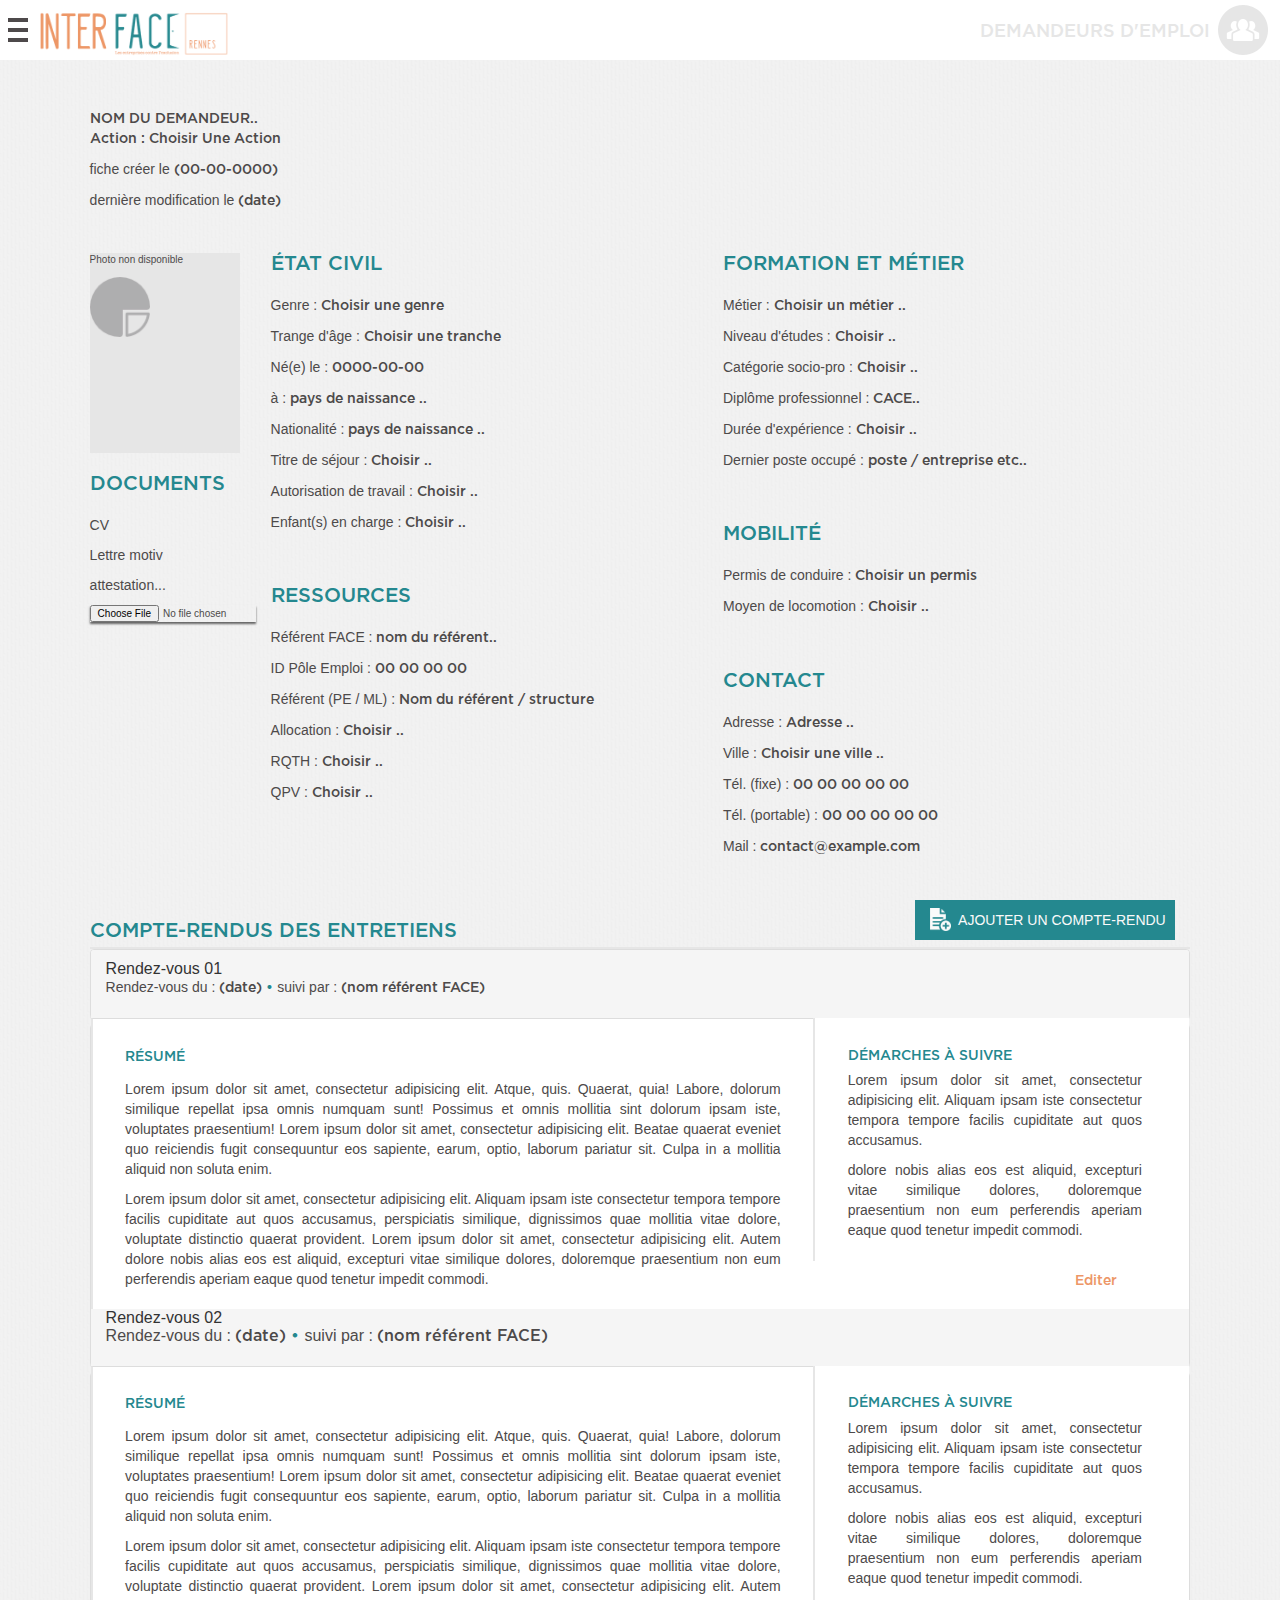
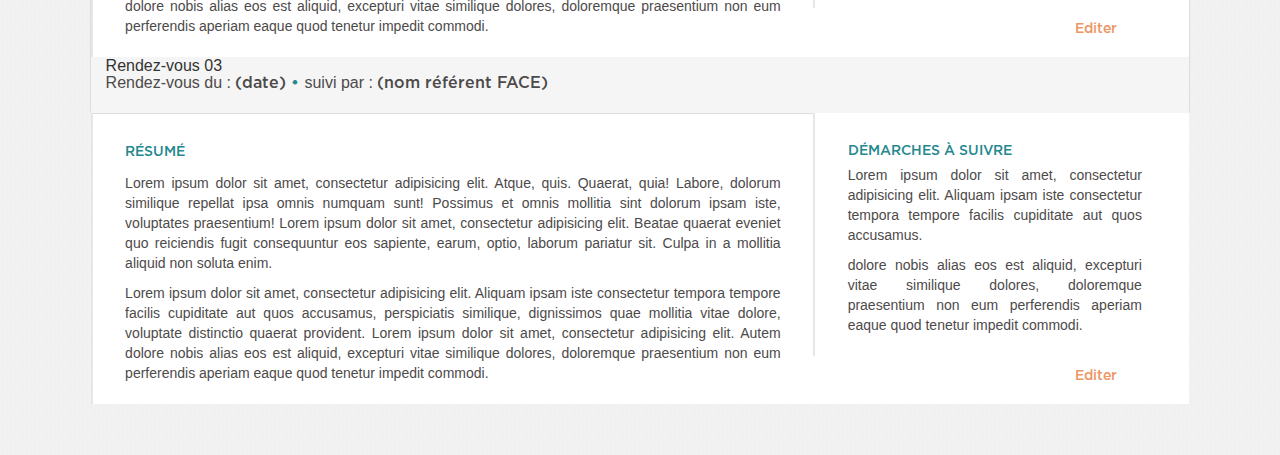
==== ficheDemploi.html @ 41042a10 "version editable done reste le bug checklist" ====
<!DOCTYPE html>
<html lang="fr">

<head>

    <meta charset="utf-8">
    <meta http-equiv="X-UA-Compatible" content="IE=edge">
    <meta name="viewport" content="width=device-width, initial-scale=1">

    <title>INTERFACE demandeurs d'emploi</title>


    <!-- CSS -->
    <link rel="stylesheet" type="text/css" href="css/bootstrap.min.css">
    <link rel="stylesheet" type="text/css" href="css/drawer.css">
    <link rel="stylesheet" type="text/css" href="css/bootstrap-datepicker.min.css">
    <link rel="stylesheet" type="text/css" href="css/bootstrap-select.min.css">
    <link rel="stylesheet" type="text/css" href="css/bootstrap-editable.css">
    <link rel="stylesheet" type="text/css" href="css/styles.css">


    <!-- JS -->
    <script type="text/javascript" src="js/jquery-3.1.0.js"></script>
    <script type="text/javascript" src="js/bootstrap.min.js"></script>
    <script type="text/javascript" src="js/moment.min.js"></script>
    <script type="text/javascript" src="js/bootstrap-datepicker.min.js"></script>
    <script type="text/javascript" src="js/bootstrap-datepicker.fr.min.js" charset="UTF-8"></script>
    <script type="text/javascript" src="js/bootstrap-editable.min.js"></script>
    <script type="text/javascript" src="js/drawer.js"></script>
    <script type="text/javascript" src="js/iscroll.min.js"></script>
    <script type="text/javascript" src="js/bootstrap-select.min.js"></script>
    <script type="text/javascript" src="js/scripts.js"></script>
    <script type="text/javascript">

</script>


</head>

<body class="drawer drawer--left">

  <!-- ======= Drawer Menu ======= -->

  <header role="banner">
    <button type="button" class="drawer-toggle drawer-hamburger">
      <span class="sr-only">toggle navigation</span>
      <span class="drawer-hamburger-icon"></span>
    </button>

    <nav class="drawer-nav" role="navigation">
      <div class="drawer-menu">
        <img class="img-responsive logoInterFace" src="img/logoReserve.png">
        <div class="userlogin">Nom et prénom de l'utilisateur<br><span>Chargé(e) de mission</span></div>
        <a href=""><div class="btn-menuPrincipal btn-bg1">Demandeurs d'emploi</div></a>
        <a href=""><div class="btn-menuPrincipal btn-bg2">Offres d'Emploi</div></a>
        <a href=""><div class="btn-menuPrincipal btn-bg5">Entreprises</div></a>
        <a href=""><div class="btn-menuPrincipal btn-bg3">Rendez-vous</div></a>
        <a href="login.html"><div class="btn-menuPrincipal btn-bg4">Deconnexion</div></a>
      </div>
    </nav>
  </header>


<!-- Zone logo et file d'Ariane -->
    <div class="entete col-lg-12 col-md-12">
        <img class="col-lg-4 col-md-4" src="img/logo.png">
        <h1 class="fAriane col-lg-offset-5 col-lg-3 col-md-offset-4 col-md-4">demandeurs d'emploi</h1>
    </div>

    <main>
<!-- zone du demandeur d'emploi -->
    <div class="ZDE">
        <div class="profil_DE">

            <a class="edit name_DE" id="username" data-type="text" data-pk="1" data-url="" data-title="Enter username">nom du demandeur..</a>

            <p class="action_DE">action : <a class="edit" id="action" data-type="select" data-pk="1" data-url="" data-title="action" class="selectpicker">Choisir une action</a></p>

            <p>fiche créer le <span>(00-00-0000)</span></p>

            <p>dernière modification le <span>(date)</span></p>
        </div>

        <div class="col-lg-12">

            <div class="col-lg-2">

                <div class="photos">
                    <p>Photo non disponible</p>
                    <img src="img/icons/business.png">
                </div>

                <div class="3">
                     <h3 class="titlefile">Documents</h3>
                     <p>CV</p>
                     <p>Lettre motiv</p>
                     <p>attestation...</p>

                     <!-- Telecharger un document -->
                     <div class="form-group">
                        <label for="fileinput">Télécharger un document</label>
                        <input class="col-lg-12" type="file" id="fileinput">
                    </div>
                    

                        
                </div>
            </div>



            <!-- ==== colone center ==== -->
            <div class="col-lg-5">

                <!-- ==== Etat civil ==== -->
                <div class="3">
                    <h3 class="titlefile">état civil</h3>
                    <p>Genre : <span><a class="edit" id="genre" data-type="select" data-pk="1" data-url="" data-title="Genre" class="selectpicker">Choisir une genre</a></span></p>
                    <p>Trange d'âge : <span><a class="edit" id="tAge" data-type="select" data-pk="1" data-url="" data-title="TranchedAge" class="selectpicker">Choisir une tranche</a></span></p>
                    <p>Né(e) le : <span><a id="ddn" data-type="combodate" data-pk="1" data-url="" data-value="0000-00-00" data-title="Select date">0000-00-00</a></span></p>
                    <p>à : <span><a id="country" data-type="select" data-pk="1" data-url="" data-title="Select country">pays de naissance ..</a></span></p>
                    <p>Nationalité : <span><a id="natio" data-type="select" data-pk="1" data-url="" data-title="Select country">pays de naissance ..</a></span></p>
                    <p>Titre de séjour : <span>
                        <a class="edit" id="tSejour" data-type="select" data-pk="1" data-url="" data-title="" class="selectpicker">Choisir ..</a>
                    </span></p>
                    <p>Autorisation de travail : <span><a class="edit" id="autorTrv" data-type="select" data-pk="1" data-url="" data-title="" class="selectpicker">Choisir ..</a></span></p>
                    <p>Enfant(s) en charge : <span><a class="edit" id="enfants" data-type="select" data-pk="1" data-url="" data-title="" class="selectpicker">Choisir ..</a></span></p>
                </div>

                <!-- ==== Ressources ==== -->
                <div class="blockfile">
                    <h3 class="titlefile">Ressources</h3>
                    <p>Référent FACE : <span>
                        <a class="edit"  data-type="text" data-pk="1" data-url="" data-title="Nom du référent..">nom du référent..</a>
                    </span></p>
                    <p>ID Pôle Emploi : <span>
                        <a class="edit"  data-type="text" data-pk="1" data-url="" data-title="ID Pole Emploi..">00 00 00 00</a>
                    </span></p>
                    <p>Référent (PE / ML) : <span><a class="edit"  data-type="text" data-pk="1" data-url="" data-title="référent et structure..">Nom du référent / structure</a></span></p>
                    <p>Allocation : <span>
                        <a class="edit" id="alloc" data-type="select" data-pk="1" data-url="" data-title="" class="selectpicker">Choisir ..</a>
                    </span></p>
                    <p>RQTH : <span><a class="edit" id="rqth" data-type="select" data-pk="1" data-url="" data-title="" class="selectpicker">Choisir ..</a></span></p>
                    <p>QPV : <span>
                        <a class="edit" id="qpv" data-type="select" data-pk="1" data-url="" data-title="" class="selectpicker">Choisir ..</a>
                    </span></p>
                </div>
            </div>



            <!-- ==== colone Right ==== -->
            <div class="col-lg-5">

                <!-- ==== Formation et métier ==== -->
                <div class="3">
                    <h3 class="titlefile">Formation et métier</h3>
                    <p>Métier : <span>
                        <a id="metier" data-type="select" data-pk="1" data-url="" data-title="">Choisir un métier ..</a>
                    </span></p>
                    <p>Niveau d'études : <span>
                        <a class="edit" id="etudes" data-type="select" data-pk="1" data-url="" data-title="" class="selectpicker">Choisir ..</a>
                    </span></p>
                    <p>Catégorie socio-pro : <span>
                        <a class="edit" id="socioPro" data-type="select" data-pk="1" data-url="" data-title="" class="selectpicker">Choisir ..</a>
                    </span></p>
                    <p>Diplôme professionnel : <span>
                        <a class="edit"  data-type="text" data-pk="1" data-url="" data-title="ID Pole Emploi..">CACE..</a>
                    </span></p>
                    <p>Durée d'expérience : <span>
                       <a class="edit" id="dureeExp" data-type="select" data-pk="1" data-url="" data-title="" class="selectpicker">Choisir ..</a>
                    </span></p>
                    <p>Dernier poste occupé : <span>
                        <a class="edit"  data-type="text" data-pk="1" data-url="" data-title="lastJob..">poste / entreprise etc..</a>
                    </span></p>
                </div>

                <!-- ==== Mobilité ==== -->
                <div class="blockfile">
                    <h3 class="titlefile">Mobilité</h3>
                    <p>Permis de conduire : <span>
                        <a id="permis" data-type="checklist" data-pk="1" data-url="" data-title="Select options">Choisir un permis</a>
                    </span></p>
                    <p>Moyen de locomotion : <span>
                            <a id="locomotion" data-type="checklist" data-value="" data-pk="1" data-url="" data-title="Select options" >Choisir ..</a
                    </span></p>
                </div>

                <!-- ==== Contact ==== -->
                <div class="blockfile">
                    <h3 class="titlefile">Contact</h3>
                    <p>Adresse : <span>
                        <a class="edit"  data-type="text" data-pk="1" data-url="" data-title="adresse..">Adresse ..</a>
                    </span></p>
                    <p>Ville : <span>
                        <a id="ville" data-type="select" data-pk="1" data-url="" data-title="">Choisir une ville ..</a>
                    </span></p>
                    <p>Tél. (fixe) : <span><a class="edit" id="tel" data-type="tel" data-pk="1">00 00 00 00 00</a></span></p>
                    <p>Tél. (portable) : <span><a class="edit" id="tel" data-type="tel" data-pk="1">00 00 00 00 00</a></span></p>
                    <p>Mail : <span><a class="edit" id="email" data-type="email" data-pk="1">contact@example.com</a></span></p>
                </div>
            </div>

        </div>


<!-- zone compte rendu du demandeur d'emploi -->

    <div class="col-lg-12 CR">
        <h3 class="titlefile CRE">compte-rendus des entretiens</h3>
        <button type="text" class="btnAddmemo">Ajouter un compte-rendu</button> 
    </div>

    <div class="clear"></div>


    <div class="panel-group" id="accordion">
        <div class="panel panel-default">
            <div class="panel-heading">
                <h4 class="panel-title">
                    <a data-toggle="collapse" data-parent="#accordion" href="#collapse1">Rendez-vous 01</a>
                </h4>
                <p>Rendez-vous du : <span class="datememo">(date)</span>suivi par : <span>(nom référent FACE)</span></p>
            </div>
            <div id="collapse1" class="panel-collapse collapse in col-lg-12 blockresum">
                <div class="panel-body col-lg-8 resum">
                    <h3 class="titleresum">Résumé</h3>
                    <p class="textresum">Lorem ipsum dolor sit amet, consectetur adipisicing elit. Atque, quis. 
                        Quaerat, quia! Labore, dolorum similique repellat ipsa omnis numquam sunt! 
                        Possimus et omnis mollitia sint dolorum ipsam iste, voluptates praesentium!
                        Lorem ipsum dolor sit amet, consectetur adipisicing elit. Beatae quaerat eveniet 
                        quo reiciendis fugit consequuntur eos sapiente, earum, optio, laborum pariatur sit. 
                        Culpa in a mollitia aliquid non soluta enim.</p>
                    <p class="textresum">Lorem ipsum dolor sit amet, consectetur adipisicing elit. Aliquam ipsam iste 
                        consectetur tempora tempore facilis cupiditate aut quos accusamus, perspiciatis 
                        similique, dignissimos quae mollitia vitae dolore, voluptate distinctio quaerat 
                        provident. Lorem ipsum dolor sit amet, consectetur adipisicing elit. 
                        Autem dolore nobis alias eos est aliquid, excepturi vitae similique dolores, 
                        doloremque praesentium non eum perferendis aperiam eaque quod tenetur 
                        impedit commodi.</p>
                </div>
                <div class="col-lg-4 resum">
                    <h3 class="titleresum">Démarches à suivre</h3>
                    <p class="textresum">Lorem ipsum dolor sit amet, consectetur adipisicing elit. 
                        Aliquam ipsam iste consectetur tempora tempore facilis cupiditate aut quos 
                        accusamus.</p>
                    <p class="textresum"> dolore nobis alias eos est aliquid, excepturi vitae similique dolores, 
                        doloremque praesentium non eum perferendis aperiam eaque quod tenetur 
                        impedit commodi.</p>
                </div>
                <div class="editmemo">
                    <button type="text" class="imgmemo"></button><span class="btnmemo">Editer</span>
                </div>
            </div>
        </div>

        <div class="panel panel-default">
            <div class="panel-heading">
                <h4 class="panel-title">
                    <a data-toggle="collapse" data-parent="#accordion" href="#collapse2">Rendez-vous 02</a>
                    <p>Rendez-vous du : <span class="datememo">(date)</span>suivi par : <span>(nom référent FACE)</span></p>
                </h4>
            </div>
            <div id="collapse2" class="panel-collapse collapse in col-lg-12 blockresum">
                <div class="panel-body col-lg-8 resum">
                    <h3 class="titleresum">Résumé</h3>
                    <p class="textresum">Lorem ipsum dolor sit amet, consectetur adipisicing elit. Atque, quis. 
                        Quaerat, quia! Labore, dolorum similique repellat ipsa omnis numquam sunt! 
                        Possimus et omnis mollitia sint dolorum ipsam iste, voluptates praesentium!
                        Lorem ipsum dolor sit amet, consectetur adipisicing elit. Beatae quaerat eveniet 
                        quo reiciendis fugit consequuntur eos sapiente, earum, optio, laborum pariatur sit. 
                        Culpa in a mollitia aliquid non soluta enim.</p>
                    <p class="textresum">Lorem ipsum dolor sit amet, consectetur adipisicing elit. Aliquam ipsam iste 
                        consectetur tempora tempore facilis cupiditate aut quos accusamus, perspiciatis 
                        similique, dignissimos quae mollitia vitae dolore, voluptate distinctio quaerat 
                        provident. Lorem ipsum dolor sit amet, consectetur adipisicing elit. 
                        Autem dolore nobis alias eos est aliquid, excepturi vitae similique dolores, 
                        doloremque praesentium non eum perferendis aperiam eaque quod tenetur 
                        impedit commodi.</p>
                </div>
                <div class="col-lg-4 resum">
                    <h3 class="titleresum">Démarches à suivre</h3>
                    <p class="textresum">Lorem ipsum dolor sit amet, consectetur adipisicing elit. 
                        Aliquam ipsam iste consectetur tempora tempore facilis cupiditate aut quos 
                        accusamus.</p>
                    <p class="textresum"> dolore nobis alias eos est aliquid, excepturi vitae similique dolores, 
                        doloremque praesentium non eum perferendis aperiam eaque quod tenetur 
                        impedit commodi.</p>
                </div>
                <div class="editmemo">
                    <button type="text" class="imgmemo"></button><span class="btnmemo">Editer</span>
                </div>
            </div>
        </div>

        <div class="panel panel-default">
            <div class="panel-heading">
                <h4 class="panel-title">
                    <a data-toggle="collapse" data-parent="#accordion" href="#collapse3">Rendez-vous 03</a>
                    <p>Rendez-vous du : <span class="datememo">(date)</span>suivi par : <span>(nom référent FACE)</span></p>
                </h4>
            </div>
            <div id="collapse3" class="panel-collapse collapse in col-lg-12 blockresum">
                <div class="panel-body col-lg-8 resum">
                    <h3 class="titleresum">Résumé</h3>
                    <p class="textresum">Lorem ipsum dolor sit amet, consectetur adipisicing elit. Atque, quis. 
                        Quaerat, quia! Labore, dolorum similique repellat ipsa omnis numquam sunt! 
                        Possimus et omnis mollitia sint dolorum ipsam iste, voluptates praesentium!
                        Lorem ipsum dolor sit amet, consectetur adipisicing elit. Beatae quaerat eveniet 
                        quo reiciendis fugit consequuntur eos sapiente, earum, optio, laborum pariatur sit. 
                        Culpa in a mollitia aliquid non soluta enim.</p>
                    <p class="textresum">Lorem ipsum dolor sit amet, consectetur adipisicing elit. Aliquam ipsam iste 
                        consectetur tempora tempore facilis cupiditate aut quos accusamus, perspiciatis 
                        similique, dignissimos quae mollitia vitae dolore, voluptate distinctio quaerat 
                        provident. Lorem ipsum dolor sit amet, consectetur adipisicing elit. 
                        Autem dolore nobis alias eos est aliquid, excepturi vitae similique dolores, 
                        doloremque praesentium non eum perferendis aperiam eaque quod tenetur 
                        impedit commodi.</p>
                </div>
                <div class="col-lg-4 resum">
                    <h3 class="titleresum">Démarches à suivre</h3>
                    <p class="textresum">Lorem ipsum dolor sit amet, consectetur adipisicing elit. 
                        Aliquam ipsam iste consectetur tempora tempore facilis cupiditate aut quos 
                        accusamus.</p>
                    <p class="textresum"> dolore nobis alias eos est aliquid, excepturi vitae similique dolores, 
                        doloremque praesentium non eum perferendis aperiam eaque quod tenetur 
                        impedit commodi.</p>
                </div>
                <div class="editmemo">
                    <button type="text" class="imgmemo"></button><span class="btnmemo">Editer</span>
                </div>
            </div>
        </div>
    </div> 

</div>
</main>






</body>

</html>
---- css/drawer.css ----
/*!
 * jquery-drawer v3.2.1
 * Flexible drawer menu using jQuery, iScroll and CSS.
 * http://git.blivesta.com/drawer
 * License : MIT
 * Author : blivesta <design@blivesta.com> (http://blivesta.com/)
 */

/*!------------------------------------*\
    Base
\*!------------------------------------*/
.drawer-nav {
  position: fixed;
  z-index: 101;
  top: 0;
  overflow: hidden;
  width: 16.25rem;
  height: 100%;
  color: #222;
  background-color: #fff;
}

.drawer-brand {
  font-size: 1.5rem;
  font-weight: bold;
  line-height: 3.75rem;
  display: block;
  padding-right: .75rem;
  padding-left: .75rem;
  text-decoration: none;
  color: #222;
}

.drawer-menu {
  margin: 0;
  padding: 0;
  list-style: none;
}

.drawer-menu-item {
  font-size: 1rem;
  display: block;
  padding: .75rem;
  text-decoration: none;
  color: #222;
}

.drawer-menu-item:hover {
  text-decoration: underline;
  color: #555;
  background-color: transparent;
}

/*! overlay */
.drawer-overlay {
  position: fixed;
  z-index: 100;
  top: 0;
  left: 0;
  display: none;
  width: 100%;
  height: 100%;
  background-color: rgba(0, 0, 0, .2);
}

.drawer-open .drawer-overlay {
  display: block;
}
/*!------------------------------------*\
    Top pas besoin
\*!------------------------------------*/

/*!------------------------------------*\
    Left
\*!------------------------------------*/
.drawer--left .drawer-nav {
  left: -35rem;
  -webkit-transition: left .6s cubic-bezier(0.190, 1.000, 0.220, 1.000);
  transition: left .6s cubic-bezier(0.190, 1.000, 0.220, 1.000);
}

.drawer--left.drawer-open .drawer-nav,
.drawer--left .drawer-hamburger,
.drawer--left.drawer-open .drawer-navbar .drawer-hamburger {
  left: 0;
}

.drawer--left.drawer-open .drawer-hamburger {
  left: 16.25rem;
}
/*!------------------------------------*\
    Right pas besoin
\*!------------------------------------*/

/*!------------------------------------*\
    Hamburger
\*!------------------------------------*/
.drawer-hamburger {
  position: fixed;
  z-index: 104;
  top: 0;
  display: block;
  box-sizing: content-box;
  width: 2rem;
  padding: 0;
  padding-top: 18px;
  padding-right: .75rem;
  padding-bottom: 30px;
  padding-left: .75rem;
  -webkit-transition: all .6s cubic-bezier(0.190, 1.000, 0.220, 1.000);
  transition: all .6s cubic-bezier(0.190, 1.000, 0.220, 1.000);
  -webkit-transform: translate3d(0, 0, 0);
          transform: translate3d(0, 0, 0);
  border: 0;
  outline: 0;
  background-color: transparent;
}

.drawer-hamburger:hover {
  cursor: pointer;
  background-color: transparent;
}

.drawer-hamburger-icon {
  position: relative;
  display: block;
  margin-top: 10px;

}

.drawer-hamburger-icon,
.drawer-hamburger-icon:before,
.drawer-hamburger-icon:after {
  width: 100%;
  height: 4px;
  -webkit-transition: all .6s cubic-bezier(0.190, 1.000, 0.220, 1.000);
  transition: all .6s cubic-bezier(0.190, 1.000, 0.220, 1.000);
  background-color: #222;
}

.drawer-hamburger-icon:before,
.drawer-hamburger-icon:after {
  position: absolute;
  top: -10px;
  left: 0;
  content: ' ';
}

.drawer-hamburger-icon:after {
  top: 10px;
}

.drawer-open .drawer-hamburger-icon {
  background-color: transparent;
}

.drawer-open .drawer-hamburger-icon:before,
.drawer-open .drawer-hamburger-icon:after {
  top: 0;
}

.drawer-open .drawer-hamburger-icon:before {
  -webkit-transform: rotate(45deg);
      -ms-transform: rotate(45deg);
          transform: rotate(45deg);
}

.drawer-open .drawer-hamburger-icon:after {
  -webkit-transform: rotate(-45deg);
      -ms-transform: rotate(-45deg);
          transform: rotate(-45deg);
}
/*!------------------------------------*\
    accessibility
\*!------------------------------------*/

/*!
 * Only display content to screen readers
 * See: http://a11yproject.com/posts/how-to-hide-content
 */
.sr-only {
  position: absolute;
  overflow: hidden;
  clip: rect(0, 0, 0, 0);
  width: 1px;
  height: 1px;
  margin: -1px;
  padding: 0;
  border: 0;
}

/*!
 * Use in conjunction with .sr-only to only display content when it's focused.
 * Useful for "Skip to main content" links; see http://www.w3.org/TR/2013/NOTE-WCAG20-TECHS-20130905/G1
 * Credit: HTML5 Boilerplate
 */
.sr-only-focusable:active,
.sr-only-focusable:focus {
  position: static;
  overflow: visible;
  clip: auto;
  width: auto;
  height: auto;
  margin: 0;
}
/*!------------------------------------*\
    Sidebar
\*!------------------------------------*/
.drawer--sidebar {
  background-color: #fff;
}

.drawer--sidebar .drawer-contents {
  background-color: #fff;
}

@media (min-width: 64em) {
  .drawer--sidebar .drawer-hamburger {
    display: none;
    visibility: hidden;
  }

  .drawer--sidebar .drawer-nav {
    display: block;
    -webkit-transform: none;
        -ms-transform: none;
            transform: none;
    position: fixed;
    width: 12.5rem;
    height: 100%;
  }

  /*! Left */
  .drawer--sidebar.drawer--left .drawer-nav {
    left: 0;
    border-right: 1px solid #ddd;
  }

  .drawer--sidebar.drawer--left .drawer-contents {
    margin-left: 12.5rem;
  }

  /*! Right */
  .drawer--sidebar.drawer--right .drawer-nav {
    right: 0;
    border-left: 1px solid #ddd;
  }

  .drawer--sidebar.drawer--right .drawer-contents {
    margin-right: 12.5rem;
  }

  /*! container */
  .drawer--sidebar .drawer-container {
    max-width: 48rem;
  }
}

@media (min-width: 75em) {
  .drawer--sidebar .drawer-nav {
    width: 16.25rem;
  }

  .drawer--sidebar.drawer--left .drawer-contents {
    margin-left: 16.25rem;
  }

  .drawer--sidebar.drawer--right .drawer-contents {
    margin-right: 16.25rem;
  }

  /*! container */
  .drawer--sidebar .drawer-container {
    max-width: 60rem;
  }
}
/*!------------------------------------*\
    Navbar
\*!------------------------------------*/
.drawer--navbarTopGutter {
  padding-top: 3.75rem;
}

.drawer-navbar .drawer-navbar-header {
  border-bottom: 1px solid #ddd;
  background-color: #fff;
}

.drawer-navbar {
  z-index: 102;
  top: 0;
  width: 100%;
}

/*! .drawer-navbar modifier */
.drawer-navbar--fixed {
  position: fixed;
}

.drawer-navbar-header {
  position: relative;
  z-index: 102;
  box-sizing: border-box;
  width: 100%;
  height: 3.75rem;
  padding: 0 .75rem;
  text-align: center;
}

.drawer-navbar .drawer-brand {
  line-height: 3.75rem;
  display: inline-block;
  padding-top: 0;
  padding-bottom: 0;
  text-decoration: none;
}

.drawer-navbar .drawer-brand:hover {
  background-color: transparent;
}

.drawer-navbar .drawer-nav {
  padding-top: 3.75rem;
}

.drawer-navbar .drawer-menu {
  padding-bottom: 7.5rem;
}

@media (min-width: 64em) {
  .drawer-navbar {
    height: 3.75rem;
    border-bottom: 1px solid #ddd;
    background-color: #fff;
  }

  .drawer-navbar .drawer-navbar-header {
    position: relative;
    display: block;
    float: left;
    width: auto;
    padding: 0;
    border: 0;
  }

  .drawer-navbar .drawer-menu--right {
    float: right;
  }

  .drawer-navbar .drawer-menu li {
    float: left;
  }

  .drawer-navbar .drawer-menu-item {
    line-height: 3.75rem;
    padding-top: 0;
    padding-bottom: 0;
  }

  .drawer-navbar .drawer-hamburger {
    display: none;
  }

  .drawer-navbar .drawer-nav {
    position: relative;
    left: 0;
    overflow: visible;
    width: auto;
    height: 3.75rem;
    padding-top: 0;
    -webkit-transform: translate3d(0, 0, 0);
            transform: translate3d(0, 0, 0);
  }

  .drawer-navbar .drawer-menu {
    padding: 0;
  }

  /*! dropdown */
  .drawer-navbar .drawer-dropdown-menu {
    position: absolute;
    width: 16.25rem;
    border: 1px solid #ddd;
  }

  .drawer-navbar .drawer-dropdown-menu-item {
    padding-left: .75rem;
  }
}
/*!------------------------------------*\
    Dropdown
\*!------------------------------------*/
.drawer-dropdown-menu {
  display: none;
  box-sizing: border-box;
  width: 100%;
  margin: 0;
  padding: 0;
  background-color: #fff;
}

.drawer-dropdown-menu > li {
  width: 100%;
  list-style: none;
}

.drawer-dropdown-menu-item {
  line-height: 3.75rem;
  display: block;
  padding: 0;
  padding-right: .75rem;
  padding-left: 1.5rem;
  text-decoration: none;
  color: #222;
}

.drawer-dropdown-menu-item:hover {
  text-decoration: underline;
  color: #555;
  background-color: transparent;
}

/*! open */
.drawer-dropdown.open > .drawer-dropdown-menu {
  display: block;
}

/*! drawer-caret */
.drawer-dropdown .drawer-caret {
  display: inline-block;
  width: 0;
  height: 0;
  margin-left: 4px;
  -webkit-transition: opacity .2s ease, -webkit-transform .2s ease;
  transition: opacity .2s ease, -webkit-transform .2s ease;
  transition: transform .2s ease, opacity .2s ease;
  transition: transform .2s ease, opacity .2s ease, -webkit-transform .2s ease;
  -webkit-transform: rotate(0deg);
      -ms-transform: rotate(0deg);
          transform: rotate(0deg);
  vertical-align: middle;
  border-top: 4px solid;
  border-right: 4px solid transparent;
  border-left: 4px solid transparent;
}

/*! open */
.drawer-dropdown.open .drawer-caret {
  -webkit-transform: rotate(180deg);
      -ms-transform: rotate(180deg);
          transform: rotate(180deg);
}
/*!------------------------------------*\
    Container
\*!------------------------------------*/
.drawer-container {
  margin-right: auto;
  margin-left: auto;
}

@media (min-width: 64em) {
  .drawer-container {
    max-width: 60rem;
  }
}

@media (min-width: 75em) {
  .drawer-container {
    max-width: 70rem;
  }
}
---- css/styles.css ----
/* ============= Fonts ============ */
@font-face {
  font-family: 'GOTHAM';
  src: url('../fonts/GOTHAM-MEDIUM.OTF');
}

/* ========= Colors ========== */
/*

light :
couleur des icones light pour le hover
#fafafa  /  rgb(250,250,250)

Grey :
couleur des icones du file d'ariane
#e6e6e6  /  rgb(230,230,230)

Orange:
orange de la charte graphique
#ed9767  /  rgb(237,151,103)

black:
gris foncé pour les boutons et texte
#4d4a4a  /  rgb(77,74,74)


bleue:
bleu-vert de la charte graphique
#24888f  /  rgb(36,136,143)


*/


body{
	background-image: url(../img/bgBody.png);
	font-family: "Helvetica Neue",Helvetica,Arial,sans-serif;
	font-size: 14px;
	margin: 0;
	padding: 0;
	color: #4d4a4a;
}

a, a:hover{
	text-decoration: none;
	color: #4d4a4a;
}
button{
	border:0;
}
.form-control::-moz-placeholder {
    color: #4d4a4a;
}
#uploadFile {
	border:0!important;
}


.loginBox, .btn-menuPrincipal, .btnPhoto, .btn-valider, 
.btn-annuler, select, input {
	-webkit-box-shadow: 0px 2px 2px 0px rgba(0,0,0,0.59);
	-moz-box-shadow: 0px 2px 2px 0px rgba(0,0,0,0.59);
	box-shadow: 0px 2px 2px 0px rgba(0,0,0,0.59);
}


/* ===== la class edit =====*/


.editable-click, a.editable-click, a.editable-click:hover {
    text-decoration: none;
    border-bottom: dashed 1px #ed9767;
}
.name_DE {
    text-transform: uppercase;
    font-family: 'GOTHAM';
}
.editable-unsaved {
    font-weight: normal;
    color: #4d4a4a;
    border-bottom: dashed 1px #4d4a4a;

}

.btn-primary {
    background-color: #24888f;
    border-color: #24888f;
}
.btn-primary:hover{
    background-color: #4d4a4a;
    border-color: #4d4a4a;
}



/* ============= Options du Drawer ============ */

.drawer-nav {
	background-color: rgb(36,136,143);
	padding: 0 30px;
	width: auto;
	background-image: url(../img/bg-nav.png);
	background-repeat: repeat-x;
	background-position: center 160px;
}


.drawer-overlay {
    background-color: rgba(21,21,19,.3);
}

.drawer-hamburger-icon, .drawer-hamburger-icon::before, .drawer-hamburger-icon::after {
    background-color: rgb(78,74,75);
}




/* ============= Menu Navigation ============ */


.drawer-nav img {
	margin-top: 60px;
	width: 290px;
}

.userlogin{
	margin: 50px 0 30px 0;
	height: 40px;
	width: 280px;
	font-family: 'GOTHAM';
	font-size: 16px;
	color: white;
}
.userlogin span{
	font-family: 'GOTHAM';
	font-size: 13px;
	color: rgb(237,151,103);
}

.btn-menuPrincipal{
	height: 60px;
	width: 280px;
	background-color: rgb(250,250,250);
	margin: 20px 0;
	font-family: 'GOTHAM';
	font-size: 13.5px;
	text-transform: uppercase;
	line-height: 66px;
	padding-left: 60px;
	color: rgb(77,74,74);
	display: block;
}

.btn-bg1, .btn-bg2, .btn-bg3, .btn-bg4, .btn-bg5{
	background-repeat: no-repeat;
	background-position: 10px center;
	background-size: 16%;
}

.btn-bg1{
	color: white;
	background-color: rgb(77,74,74);
	background-image: url(../img/icons/FluxLight.png);
}
.btn-bg1:hover{
	color: rgb(77,74,74)!important;
	background-color: white!important;
	background-image: url(../img/icons/FluxOrange.png);
}

.btn-bg2{
	background-image: url(../img/icons/emploiOrange.png);
}
.btn-bg2:hover{
	background-image: url(../img/icons/emploiLight.png);
}

.btn-bg3{
	background-image: url(../img/icons/rdvOrange.png);
}
.btn-bg3:hover{
	background-image: url(../img/icons/rdvLight.png);
}

.btn-bg4{
	background-image: url(../img/icons/logOutOrange.png);
}
.btn-bg4:hover{
	background-image: url(../img/icons/logOutLight.png);
}

.btn-bg5{
	background-image: url(../img/icons/entreprises.png);
}
.btn-bg5:hover{
	background-image: url(../img/icons/entreprisesLight.png);
}

.btn-menuPrincipal:hover{
	background-color: rgb(77,74,74);
	font-style: none;
	color: white;
}




/* ============= Entete de la Page ============ */


.entete, .entetelogin{
	height: 60px;
	width: 100%;
	background-color: white;
	background-repeat: no-repeat;
	background-position: 99% center;
	display: inline-block;
}
.entete{
	background-image: url(../img/icons/FluxGrey.png);
}

.entetelogin{
	background-image: url(../img/icons/loginGrey.png);
}

.entete img{
	width: 220px;
	margin: 4px 0 0 30px;
}

.fAriane{
	color: rgb(230,230,230);
	font-family: 'GOTHAM';
	font-size: 18px;
	text-transform: uppercase;
	line-height: 24px;
	text-align: right;
	float: right;
	margin-right: 40px;
}



/* ============= Page créer un Flux ============ */

.screenCreation{
	margin-top: 20px;
}

.titrePage{
	font-family: 'GOTHAM';
	font-size: 20px;
	text-align: left;
	color: #4d4a4a;
	text-transform: uppercase;
	margin: 20px 0;
}

.inputNewFlux{
	margin: 0;
}

.btnAdd{
	margin: 0;
	float: right;
	font-size: 12px;
	height: 50px;
	width: 280px;
	background-color: #ed9767;
	text-transform: uppercase;
	line-height: 55px;
	padding-left: 55px;
	color: #fff;
	background-image: url(../img/icons/addDocLight.png);
	background-repeat: no-repeat;
	background-position: 20px center;
	background-size: 10%;
	margin-bottom: 60px;
}



.col-lg-1, .col-lg-10, .col-lg-11, .col-lg-12,
.col-lg-2, .col-lg-3, .col-lg-4, .col-lg-5,
.col-lg-6, .col-lg-7, .col-lg-8, .col-lg-9,
.col-md-1, .col-md-10, .col-md-11, .col-md-12,
.col-md-2, .col-md-3, .col-md-4, .col-md-5,
.col-md-6, .col-md-7, .col-md-8, .col-md-9, .col-sm-1,
.col-sm-10, .col-sm-11, .col-sm-12, .col-sm-2,
.col-sm-3, .col-sm-4,
.col-sm-5, .col-sm-6, .col-sm-7, .col-sm-8, .col-sm-9{
    padding-left: 0;
}

.bootstrap-select > .dropdown-toggle.bs-placeholder,
.bootstrap-select > .dropdown-toggle.bs-placeholder:active,
.bootstrap-select > .dropdown-toggle.bs-placeholder:focus,
.bootstrap-select > .dropdown-toggle.bs-placeholder:hover {
    color: #4d4a4a;
	font-family: "Helvetica Neue",Helvetica,Arial,sans-serif;
	font-size: 14px;
}



form h2, form h3{
	font-size: 18px;
}




/* ============= Contenu de la Page ============ */


.screenCreation{
	padding:0 0 100px 0;
}

.titreForm{
	color:#24888f;
 	font-family: 'GOTHAM';
 	text-transform: uppercase;
 	font-size: 18px;
 	padding:0;
 	margin-top: 0;
	margin-bottom: 0;
}
label {
	display: none;
}
.btnPhoto{
	height: 50px;
	background-color: #ed9767;
	font-family: 'GOTHAM';
	font-size: 13.5px;
	text-transform: uppercase;
	line-height: 55px;
	color: #fff;
	background-image: url(../img/icons/addImageLight.png);
	background-repeat: no-repeat;
	background-position: 20px center;
	background-size: 16%;
	padding-left: 66px;
	text-align: left;
	margin-top: 8px;
	margin-bottom: 8px;
}
.btnPhoto:hover{
	background-color: rgb(77,74,74);
}

.btnValider, .btnCancel{
	height: 60px;
	font-family: 'GOTHAM';
	font-size: 18px;
	text-transform: uppercase;
	line-height: 65px;
	padding-left: 160px;
	text-align: left;
	margin: 40px 0;
	background-repeat: no-repeat;
	background-position: 100px center;
	background-size: 9%;
	color: #fff;
}

.btnValider{
	background-color: #24888f;
	background-image: url(../img/icons/validerLight.png);


}
.btnCancel{
	background-color: rgb(77,74,74);
	background-image: url(../img/icons/annulerlight.png);

}

.btnValider:hover{
	background-color: rgb(77,74,74);
}
.btnCancel:hover{
	background-color: #24888f;
}


/* ============= Login ============ */


.passForgt{
	color: rgb(237,151,103)!important;
	font-size: 12px!important;
	line-height: 40px;
	margin-left: 20px;
	
}


.rowLog{
    display: flex;
    justify-content: center;
}

.loginBox{
	width: 320px;
	height: auto;
	margin-top: 50px;
	background-color: white;
	padding: 10px 0;
}

.loginBox img{
	width: 280px;
	margin: 40px 0 20px 20px
}

.btnLogin{
	color: white;
	background-color: rgb(77,74,74);
	background-image: url(../img/icons/loginLight.png);
	background-repeat: no-repeat;
	background-position: 20px center;
	background-size: 16%;
	margin: auto;
	margin-top: 36px;
}




/* ============= Contenu de la Page ============ */
/*floryan*/
.bg-body {
	background-image: url(../img/bgBody.png);
}
span {
	font-family: 'GOTHAM';
}
.btnleftimg {
	background-image: url(../img/icons/file.png);
	background-repeat: no-repeat;
	background-position: 20px center;
	background-size: 10%;
	height: 50px;
	width: 280px;
}
.btnleft {
	float: left;
	margin: 1% 5%;
}
.btnright {
	float: right;
	margin: 2% 5% 0;
	background-image: url(../img/icons/addDocLight.png);
	background-repeat: no-repeat;
	background-position: 20px center;
	background-size: 10%;
	height: 30px;
	width:auto;
}
.btnright span {
	height: 30px;
	margin-left: 5%;
	vertical-align: -6px;
}
.btnrightimg {
	background-image: url(../img/icons/back-arrow.png);
	background-repeat: no-repeat;
	background-position: center;
	background-size: 50%;
	margin-left: -10%;
	height: 30px;
	width: 30px;
}
button {
	border: none;
	color: #fafafa;
	text-decoration: none;
	padding: 10px 20px 10px 20px;
	background-color: #ed9767;
	text-transform: uppercase;
}
button:hover {
	background-color: rgb(77,74,74);
	font-style: none;
	color: white;
}
.ZDE {
	height: auto;
	margin: 0% 5% 2%;
	padding: 2%;
	background-color: ;
	overflow: hidden;
}
.ZDE p {
	color: #4d4a4a;
}
.profil_DE {
	margin: 2% auto;
}
.name_DE {
	text-transform: uppercase;
	font-family: 'GOTHAM';
}
.action_DE {
	text-transform: capitalize;
	font-family: 'GOTHAM';
}
.blockfile {
	margin-top: 12%;
}
.titlefile {
	text-transform: uppercase;
	font-family: 'GOTHAM';
	font-size: 20px;
	text-align: left;
	color: #24888f;
	padding: 0;
	margin: 20px 0;
}
.photos {
	width: 150px;
	height: 200px;
	margin-top: 20px;
	background-color: #e6e6e6;
}
.photos p{
	font-size: 10px;
}
.photos img {
	width: 60px;
}
.btnAddfile {
	background-image: url(../img/icons/addDocLight.png);
	background-repeat: no-repeat;
	background-position: 20px center;
	padding: 10px 5px 10px 35px;
	background-size: 10%;
	height: 45px;
	width: 240px;
}
#fileinput {
	color: #4d4a4a;
	font-size: 10px;
}
#fileinput:nth-word(1)  {
	font-size: 9px;
}

.CR {
	margin-top: 3%;
	border-bottom: 2px solid #e6e6e6;
}
.btnAddmemo {
	float: right;
	background-image: url(../img/icons/addDocLight.png);
	background-position: 15px center;
	background-repeat: no-repeat;
	background-color: #24888f;
	padding: 5px 5px 5px 38px;
	background-size: 8%;
	height: 40px;
	width: 260px;
}
.editmemo {
	float: right;
	margin-top: -2%;
	margin-right: 2%;
}
.imgmemo,.imgmemo:hover  {
	background-image: url(../img/icons/file_inverse.png);
	background-repeat: no-repeat;
	background-position: 15px center;
	background-color: white;
	background-size: 50%;
}
.btnmemo {
	height: 30px;
	color: #ed9767;
	margin-left: 5%;
	vertical-align: -6px;
}
.CRE {
	float: left;
	margin-bottom: 5px;
}
.blockmemo {
	border-top: 2px solid #e6e6e6;
	margin-top: 1%;
}
.titlememo, .titleresum {
	text-transform: uppercase;
	font-family: 'GOTHAM';
	font-size: 14px;
	text-align: left;
	color: #4d4a4a;
	padding: 0;
	margin: 20px 0 5px;
}
.datememo:after {
	content: " • ";
	color: #24888f;
}
.blockresum {
	background-color: white;
}
.resum {
	padding: 1% 3%;
	border-left: 2px solid #e6e6e6;
}
.titleresum {
	color: #24888f;
	margin-bottom: 2%;
}
.textresum {
	text-align: justify;
}
.clear {
	clear: both;
}

/* le formulaire */
.télécharger {
	float: right;
}
.formulaire button {
	margin-left: 4%;
}
.btn-annuler, .btn-valider {
	height: 60px;
	font-size: 20px;
}
.btn-annuler {
	background-color: #4d4a4a;
}
.btn-valider {
	background-color: #24888f;
}
.btn-annuler:hover, .btn-valider:hover {
	background-color: #ed9767;
}
.form-group {
	margin-top: 0;
	margin-bottom: 0; 
}
form .col-lg-12, form .col-lg-6,form .col-lg-3 {
	margin-top: 10px;
	margin-bottom: 10px; 
}
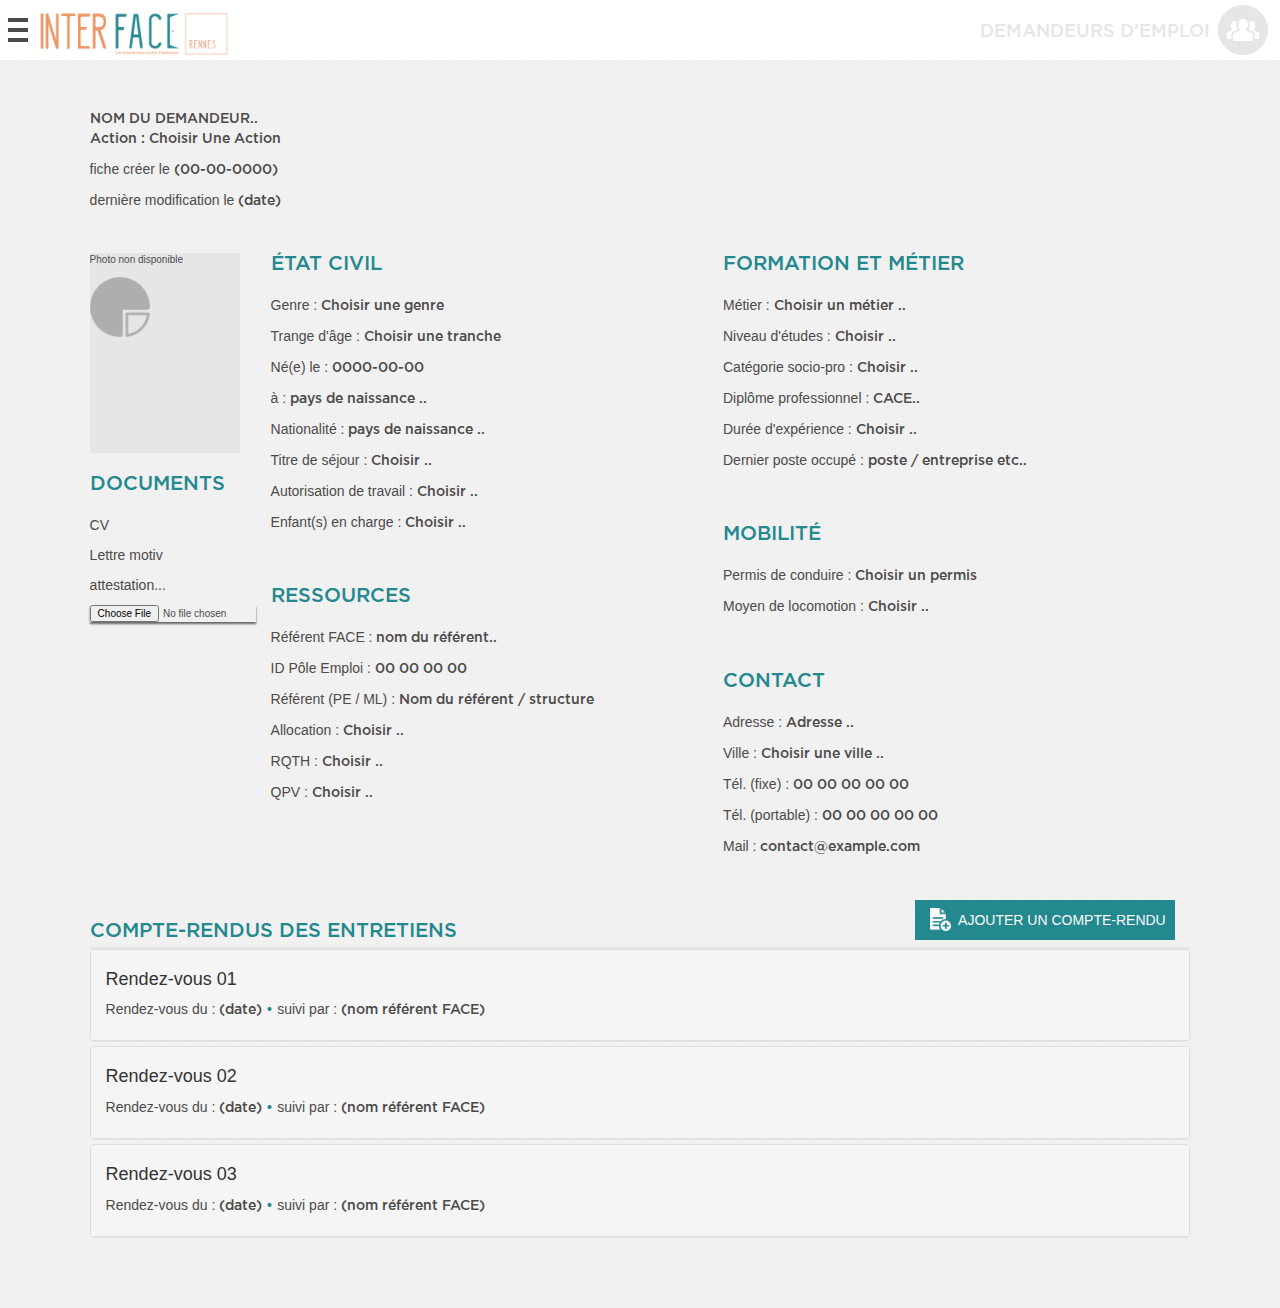
==== commit 7e4cb022: "debug accordion + editable" ====
--- a/ficheDemploi.html
+++ b/ficheDemploi.html
@@ -225,32 +225,17 @@
             <div id="collapse1" class="panel-collapse collapse in col-lg-12 blockresum">
                 <div class="panel-body col-lg-8 resum">
                     <h3 class="titleresum">Résumé</h3>
-                    <p class="textresum">Lorem ipsum dolor sit amet, consectetur adipisicing elit. Atque, quis. 
-                        Quaerat, quia! Labore, dolorum similique repellat ipsa omnis numquam sunt! 
-                        Possimus et omnis mollitia sint dolorum ipsam iste, voluptates praesentium!
-                        Lorem ipsum dolor sit amet, consectetur adipisicing elit. Beatae quaerat eveniet 
-                        quo reiciendis fugit consequuntur eos sapiente, earum, optio, laborum pariatur sit. 
-                        Culpa in a mollitia aliquid non soluta enim.</p>
-                    <p class="textresum">Lorem ipsum dolor sit amet, consectetur adipisicing elit. Aliquam ipsam iste 
-                        consectetur tempora tempore facilis cupiditate aut quos accusamus, perspiciatis 
-                        similique, dignissimos quae mollitia vitae dolore, voluptate distinctio quaerat 
-                        provident. Lorem ipsum dolor sit amet, consectetur adipisicing elit. 
-                        Autem dolore nobis alias eos est aliquid, excepturi vitae similique dolores, 
-                        doloremque praesentium non eum perferendis aperiam eaque quod tenetur 
-                        impedit commodi.</p>
-                </div>
-                <div class="col-lg-4 resum">
+                    <p class="textresum"><a class="resume" data-type="textarea" data-pk="1">
+                    ed ut perspiciatis unde omnis iste natus error sit voluptatem accusantium doloremque laudantium, totam rem aperiam, eaque ipsa quae ab illo inventore veritatis et quasi architecto beatae vitae dicta sunt explicabo. Nemo enim ipsam voluptatem quia voluptas sit aspernatur aut odit aut fugit, sed quia consequuntur magni dolores eos qui ratione voluptatem sequi nesciunt. Neque porro quisquam est, qui dolorem ipsum quia dolor sit amet, consectetur, adipisci velit, sed quia non numquam eius modi tempora incidunt ut labore et dolore magnam aliquam quaerat voluptatem. Ut enim ad minima veniam, quis nostrum exercitationem ullam corporis suscipit laboriosam, nisi ut aliquid ex ea commodi consequatur? Quis autem vel eum iure reprehenderit qui in ea voluptate velit esse quam nihil molestiae consequatur, vel illum qui dolorem eum fugiat quo voluptas nulla pariatur?
+                </a></p>
+                </div>
+                <div class="col-lg-4 resum demarche">
                     <h3 class="titleresum">Démarches à suivre</h3>
-                    <p class="textresum">Lorem ipsum dolor sit amet, consectetur adipisicing elit. 
-                        Aliquam ipsam iste consectetur tempora tempore facilis cupiditate aut quos 
-                        accusamus.</p>
-                    <p class="textresum"> dolore nobis alias eos est aliquid, excepturi vitae similique dolores, 
-                        doloremque praesentium non eum perferendis aperiam eaque quod tenetur 
-                        impedit commodi.</p>
-                </div>
-                <div class="editmemo">
-                    <button type="text" class="imgmemo"></button><span class="btnmemo">Editer</span>
-                </div>
+                    <p class="textresum"><a class="resume" data-type="textarea" data-pk="1">
+                    ed ut perspiciatis unde omnis iste natus error sit voluptatem accusantium doloremque laudantium, totam rem aperiam, eaque ipsa quae ab illo inventore veritatis et quasi architecto beatae vitae dicta sunt explicabo. Nemo enim ipsam voluptatem quia voluptas sit aspernatur aut odit aut fugit, sed quia consequuntur magni dolores eos qui ratione voluptatem sequi nesciunt.
+                </a></p>
+                </div>
+
             </div>
         </div>
 
@@ -258,38 +243,21 @@
             <div class="panel-heading">
                 <h4 class="panel-title">
                     <a data-toggle="collapse" data-parent="#accordion" href="#collapse2">Rendez-vous 02</a>
-                    <p>Rendez-vous du : <span class="datememo">(date)</span>suivi par : <span>(nom référent FACE)</span></p>
                 </h4>
+                <p>Rendez-vous du : <span class="datememo">(date)</span>suivi par : <span>(nom référent FACE)</span></p>
             </div>
             <div id="collapse2" class="panel-collapse collapse in col-lg-12 blockresum">
                 <div class="panel-body col-lg-8 resum">
                     <h3 class="titleresum">Résumé</h3>
-                    <p class="textresum">Lorem ipsum dolor sit amet, consectetur adipisicing elit. Atque, quis. 
-                        Quaerat, quia! Labore, dolorum similique repellat ipsa omnis numquam sunt! 
-                        Possimus et omnis mollitia sint dolorum ipsam iste, voluptates praesentium!
-                        Lorem ipsum dolor sit amet, consectetur adipisicing elit. Beatae quaerat eveniet 
-                        quo reiciendis fugit consequuntur eos sapiente, earum, optio, laborum pariatur sit. 
-                        Culpa in a mollitia aliquid non soluta enim.</p>
-                    <p class="textresum">Lorem ipsum dolor sit amet, consectetur adipisicing elit. Aliquam ipsam iste 
-                        consectetur tempora tempore facilis cupiditate aut quos accusamus, perspiciatis 
-                        similique, dignissimos quae mollitia vitae dolore, voluptate distinctio quaerat 
-                        provident. Lorem ipsum dolor sit amet, consectetur adipisicing elit. 
-                        Autem dolore nobis alias eos est aliquid, excepturi vitae similique dolores, 
-                        doloremque praesentium non eum perferendis aperiam eaque quod tenetur 
-                        impedit commodi.</p>
-                </div>
-                <div class="col-lg-4 resum">
+                    <p class="textresum"><a class="resume" data-type="textarea" data-pk="1">
+                        ed ut perspiciatis unde omnis iste natus error sit voluptatem accusantium doloremque laudantium, totam rem aperiam, eaque ipsa quae ab illo inventore veritatis et quasi architecto beatae vitae dicta sunt explicabo. Nemo enim ipsam voluptatem quia voluptas sit aspernatur aut odit aut fugit, sed quia consequuntur magni dolores eos qui ratione voluptatem sequi nesciunt. Neque porro quisquam est, qui dolorem ipsum quia dolor sit amet, consectetur, adipisci velit, sed quia non numquam eius modi tempora incidunt ut labore et dolore magnam aliquam quaerat voluptatem. Ut enim ad minima veniam, quis nostrum exercitationem ullam corporis suscipit laboriosam, nisi ut aliquid ex ea commodi consequatur? Quis autem vel eum iure reprehenderit qui in ea voluptate velit esse quam nihil molestiae consequatur, vel illum qui dolorem eum fugiat quo voluptas nulla pariatur?</a></p>
+                </div>
+                <div class="col-lg-4 resum demarche">
                     <h3 class="titleresum">Démarches à suivre</h3>
-                    <p class="textresum">Lorem ipsum dolor sit amet, consectetur adipisicing elit. 
-                        Aliquam ipsam iste consectetur tempora tempore facilis cupiditate aut quos 
-                        accusamus.</p>
-                    <p class="textresum"> dolore nobis alias eos est aliquid, excepturi vitae similique dolores, 
-                        doloremque praesentium non eum perferendis aperiam eaque quod tenetur 
-                        impedit commodi.</p>
-                </div>
-                <div class="editmemo">
-                    <button type="text" class="imgmemo"></button><span class="btnmemo">Editer</span>
-                </div>
+                    <p class="textresum"><a class="resume" data-type="textarea" data-pk="1">
+                        ed ut perspiciatis unde omnis iste natus error sit voluptatem accusantium doloremque laudantium, totam rem aperiam, eaque ipsa quae ab illo inventore veritatis et quasi architecto beatae vitae dicta sunt explicabo. Nemo enim ipsam voluptatem quia voluptas sit aspernatur aut odit aut fugit,</a></p>
+                </div>
+
             </div>
         </div>
 
@@ -297,38 +265,21 @@
             <div class="panel-heading">
                 <h4 class="panel-title">
                     <a data-toggle="collapse" data-parent="#accordion" href="#collapse3">Rendez-vous 03</a>
-                    <p>Rendez-vous du : <span class="datememo">(date)</span>suivi par : <span>(nom référent FACE)</span></p>
                 </h4>
+                <p>Rendez-vous du : <span class="datememo">(date)</span>suivi par : <span>(nom référent FACE)</span></p>
             </div>
             <div id="collapse3" class="panel-collapse collapse in col-lg-12 blockresum">
                 <div class="panel-body col-lg-8 resum">
                     <h3 class="titleresum">Résumé</h3>
-                    <p class="textresum">Lorem ipsum dolor sit amet, consectetur adipisicing elit. Atque, quis. 
-                        Quaerat, quia! Labore, dolorum similique repellat ipsa omnis numquam sunt! 
-                        Possimus et omnis mollitia sint dolorum ipsam iste, voluptates praesentium!
-                        Lorem ipsum dolor sit amet, consectetur adipisicing elit. Beatae quaerat eveniet 
-                        quo reiciendis fugit consequuntur eos sapiente, earum, optio, laborum pariatur sit. 
-                        Culpa in a mollitia aliquid non soluta enim.</p>
-                    <p class="textresum">Lorem ipsum dolor sit amet, consectetur adipisicing elit. Aliquam ipsam iste 
-                        consectetur tempora tempore facilis cupiditate aut quos accusamus, perspiciatis 
-                        similique, dignissimos quae mollitia vitae dolore, voluptate distinctio quaerat 
-                        provident. Lorem ipsum dolor sit amet, consectetur adipisicing elit. 
-                        Autem dolore nobis alias eos est aliquid, excepturi vitae similique dolores, 
-                        doloremque praesentium non eum perferendis aperiam eaque quod tenetur 
-                        impedit commodi.</p>
-                </div>
-                <div class="col-lg-4 resum">
+                    <p class="textresum"><a class="resume" data-type="textarea" data-pk="1">
+                        ed ut perspiciatis unde omnis iste natus error sit voluptatem accusantium doloremque laudantium, totam rem aperiam, eaque ipsa quae ab illo inventore veritatis et quasi architecto beatae vitae dicta sunt explicabo. Nemo enim ipsam voluptatem quia voluptas sit aspernatur aut odit aut fugit, sed quia consequuntur magni dolores eos qui ratione voluptatem sequi nesciunt. Neque porro quisquam est, qui dolorem ipsum quia dolor sit amet, consectetur, adipisci velit, sed quia non numquam eius modi tempora incidunt ut labore et dolore magnam aliquam quaerat voluptatem. Ut enim ad minima veniam, quis nostrum exercitationem ullam corporis suscipit laboriosam, nisi ut aliquid ex ea commodi consequatur? Quis autem vel eum iure reprehenderit qui in ea voluptate velit esse quam nihil molestiae consequatur, vel illum qui dolorem eum fugiat quo voluptas nulla pariatur?</a></p>
+                </div>
+                <div class="col-lg-4 resum demarche">
                     <h3 class="titleresum">Démarches à suivre</h3>
-                    <p class="textresum">Lorem ipsum dolor sit amet, consectetur adipisicing elit. 
-                        Aliquam ipsam iste consectetur tempora tempore facilis cupiditate aut quos 
-                        accusamus.</p>
-                    <p class="textresum"> dolore nobis alias eos est aliquid, excepturi vitae similique dolores, 
-                        doloremque praesentium non eum perferendis aperiam eaque quod tenetur 
-                        impedit commodi.</p>
-                </div>
-                <div class="editmemo">
-                    <button type="text" class="imgmemo"></button><span class="btnmemo">Editer</span>
-                </div>
+                    <p class="textresum"><a class="resume" data-type="textarea" data-pk="1">
+                        ed ut perspiciatis unde omnis iste natus error sit voluptatem accusantium doloremque laudantium, totam rem aperiam, eaque ipsa quae ab illo inventore veritatis et quasi architecto beatae vitae dicta sunt explicabo. Nemo enim ipsam voluptatem quia voluptas sit aspernatur aut odit aut fugit, sed quia consequuntur magni dolores.</a></p>
+                </div>
+
             </div>
         </div>
     </div> 
--- a/css/styles.css
+++ b/css/styles.css
@@ -27,7 +27,6 @@
 bleue:
 bleu-vert de la charte graphique
 #24888f  /  rgb(36,136,143)
-
 
 */
 
@@ -432,7 +431,8 @@
 
 
 /* ============= Contenu de la Page ============ */
-/*floryan*/
+/* -------------      floryan      ------------- */
+
 .bg-body {
 	background-image: url(../img/bgBody.png);
 }
@@ -607,8 +607,23 @@
 .blockresum {
 	background-color: white;
 }
+.panel-title {
+    margin-top: 0;
+    margin-bottom: 10px;
+    font-size: 18px;
+    color: inherit;
+}
+.panel-group .panel-heading + .panel-collapse > .list-group, .panel-group .panel-heading + .panel-collapse > .panel-body {
+    border-top: 0;
+}
+.panel-title {
+    font-size: 18px;
+    margin-top: 10px;
+}
 .resum {
 	padding: 1% 3%;
+}
+.demarche {
 	border-left: 2px solid #e6e6e6;
 }
 .titleresum {
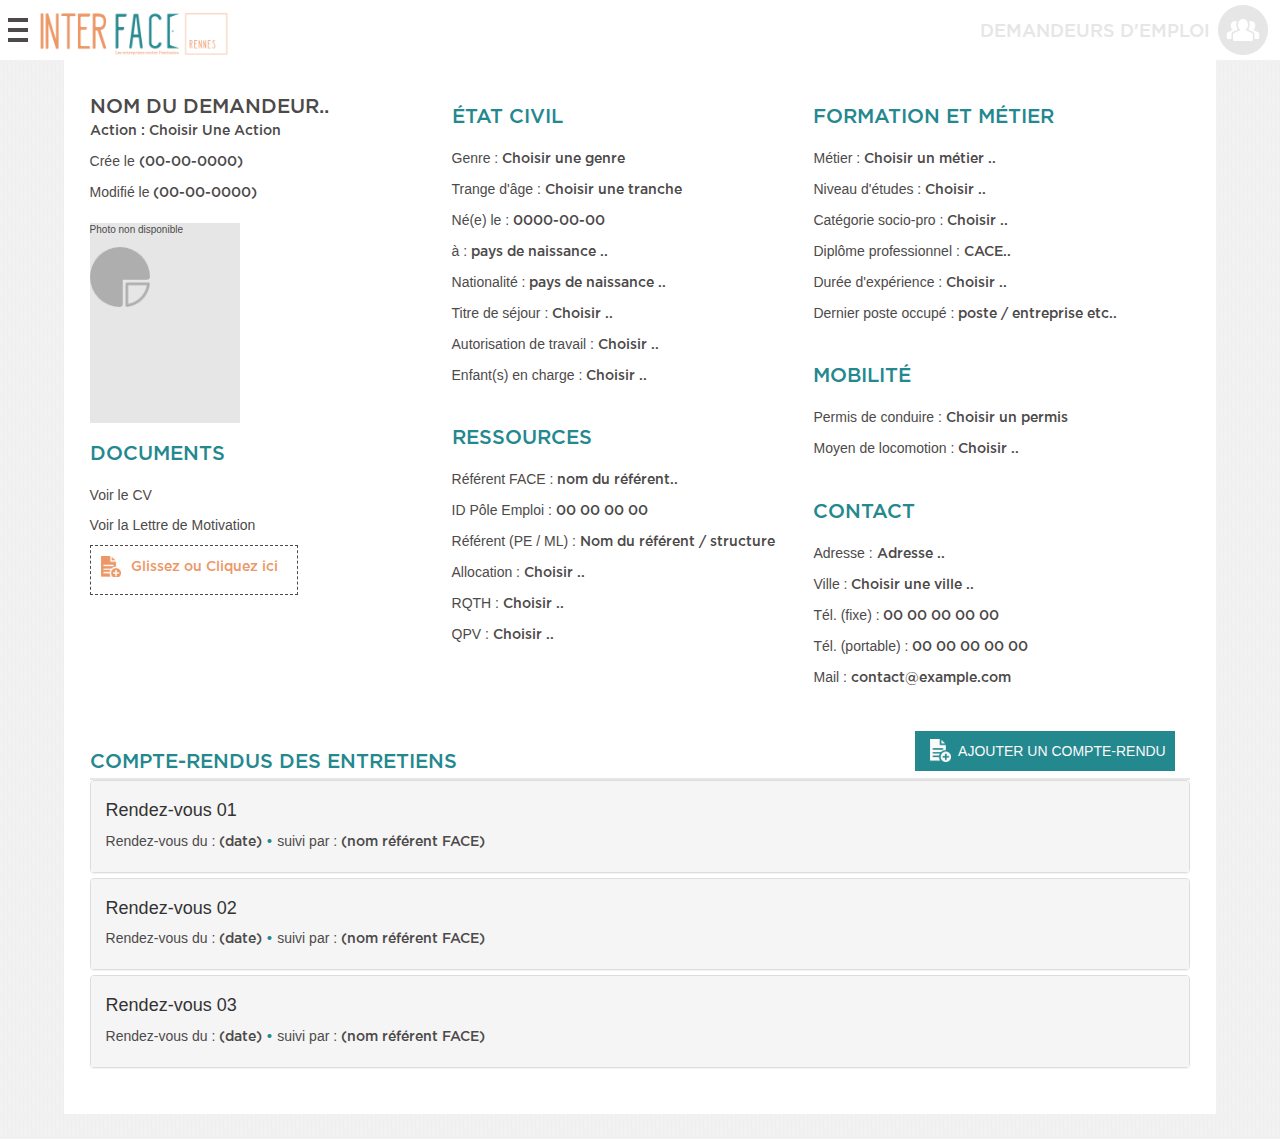
==== commit a0da1ea4: "upload file via drope zone + btn ajouter résumé en cours" ====
--- a/ficheDemploi.html
+++ b/ficheDemploi.html
@@ -14,23 +14,20 @@
     <link rel="stylesheet" type="text/css" href="css/bootstrap.min.css">
     <link rel="stylesheet" type="text/css" href="css/drawer.css">
     <link rel="stylesheet" type="text/css" href="css/bootstrap-datepicker.min.css">
-    <link rel="stylesheet" type="text/css" href="css/bootstrap-select.min.css">
     <link rel="stylesheet" type="text/css" href="css/bootstrap-editable.css">
     <link rel="stylesheet" type="text/css" href="css/styles.css">
 
 
     <!-- JS -->
     <script type="text/javascript" src="js/jquery-3.1.0.js"></script>
+    <script type="text/javascript" src="js/dropzone.js"></script>
     <script type="text/javascript" src="js/bootstrap.min.js"></script>
     <script type="text/javascript" src="js/moment.min.js"></script>
     <script type="text/javascript" src="js/bootstrap-datepicker.min.js"></script>
-    <script type="text/javascript" src="js/bootstrap-datepicker.fr.min.js" charset="UTF-8"></script>
     <script type="text/javascript" src="js/bootstrap-editable.min.js"></script>
     <script type="text/javascript" src="js/drawer.js"></script>
     <script type="text/javascript" src="js/iscroll.min.js"></script>
-    <script type="text/javascript" src="js/bootstrap-select.min.js"></script>
     <script type="text/javascript" src="js/scripts.js"></script>
-    <script type="text/javascript">
 
 </script>
 
@@ -70,20 +67,18 @@
     <main>
 <!-- zone du demandeur d'emploi -->
     <div class="ZDE">
-        <div class="profil_DE">
-
+        
+
+        <div class="col-lg-12">
+
+            <div class="col-lg-4">
+
+                <div class="profil_DE">
             <a class="edit name_DE" id="username" data-type="text" data-pk="1" data-url="" data-title="Enter username">nom du demandeur..</a>
-
             <p class="action_DE">action : <a class="edit" id="action" data-type="select" data-pk="1" data-url="" data-title="action" class="selectpicker">Choisir une action</a></p>
-
-            <p>fiche créer le <span>(00-00-0000)</span></p>
-
-            <p>dernière modification le <span>(date)</span></p>
-        </div>
-
-        <div class="col-lg-12">
-
-            <div class="col-lg-2">
+            <p>Crée le <span>(00-00-0000)</span></p>
+            <p>Modifié le <span>(00-00-0000)</span></p>
+        </div>
 
                 <div class="photos">
                     <p>Photo non disponible</p>
@@ -92,15 +87,21 @@
 
                 <div class="3">
                      <h3 class="titlefile">Documents</h3>
-                     <p>CV</p>
-                     <p>Lettre motiv</p>
-                     <p>attestation...</p>
-
-                     <!-- Telecharger un document -->
+                     <p><a href="doc/demandeurs d'emploi.pdf" target="pdf">Voir le CV</a></p>
+                     <p><a href="doc/demandeurs d'emploi.pdf" target="pdf">Voir la Lettre de Motivation</a></p>
+
+                     <!-- Telecharger un document 
                      <div class="form-group">
                         <label for="fileinput">Télécharger un document</label>
                         <input class="col-lg-12" type="file" id="fileinput">
-                    </div>
+                    </div>-->
+
+                    <form class="dropzone" action="/target-url" id="my-dropzone" class="dropzone">
+                      <div class="fallback">
+                        <input name="file" type="file" multiple />
+                      </div>
+
+                    </form>
                     
 
                         
@@ -110,7 +111,7 @@
 
 
             <!-- ==== colone center ==== -->
-            <div class="col-lg-5">
+            <div class="col-lg-4">
 
                 <!-- ==== Etat civil ==== -->
                 <div class="3">
@@ -150,7 +151,7 @@
 
 
             <!-- ==== colone Right ==== -->
-            <div class="col-lg-5">
+            <div class="col-lg-4">
 
                 <!-- ==== Formation et métier ==== -->
                 <div class="3">
@@ -208,14 +209,14 @@
 
     <div class="col-lg-12 CR">
         <h3 class="titlefile CRE">compte-rendus des entretiens</h3>
-        <button type="text" class="btnAddmemo">Ajouter un compte-rendu</button> 
+        <button type="text" id="adRdv" class="btnAddmemo">Ajouter un compte-rendu</button> 
     </div>
 
     <div class="clear"></div>
 
 
     <div class="panel-group" id="accordion">
-        <div class="panel panel-default">
+        <div class="panel panel-default" id="lastRdv">
             <div class="panel-heading">
                 <h4 class="panel-title">
                     <a data-toggle="collapse" data-parent="#accordion" href="#collapse1">Rendez-vous 01</a>
--- a/css/styles.css
+++ b/css/styles.css
@@ -21,7 +21,7 @@
 
 black:
 gris foncé pour les boutons et texte
-#4d4a4a  /  rgb(77,74,74)
+#4d4a4a   /  rgb(77,74,74)
 
 
 bleue:
@@ -490,9 +490,9 @@
 }
 .ZDE {
 	height: auto;
-	margin: 0% 5% 2%;
+	margin: 2% 5% 2%;
 	padding: 2%;
-	background-color: ;
+	background-color: white;
 	overflow: hidden;
 }
 .ZDE p {
@@ -504,6 +504,7 @@
 .name_DE {
 	text-transform: uppercase;
 	font-family: 'GOTHAM';
+	font-size: 20px;
 }
 .action_DE {
 	text-transform: capitalize;
@@ -666,3 +667,66 @@
 	margin-bottom: 10px; 
 }
 
+/* drope zone custom */
+.dz-filename span {
+	font-size: 9px;
+}
+.dz-error-mark svg, .dz-success-mark svg{
+	height: 20px;
+	width: 20px;
+}
+.dz-clickable{
+	color: #ed9767;
+	border: 1px dashed #4d4a4a;
+	overflow: hidden;
+	width: 60%;
+	min-height: 50px;
+	padding: 10px;
+	vertical-align: center;
+}
+.dz-details{
+	color: #4d4a4a;
+}
+.dropzone .delt{
+	height: 30px;
+	width: 30px;
+}
+.dz-message span{
+	margin-left: 30px;
+}
+.dz-message{
+	background-image: url(../img/icons/addDocOrange.png);
+	background-repeat: no-repeat;
+	background-size:20px;
+}
+
+/* ========= Colors ========== */
+/*
+
+light :
+couleur des icones light pour le hover
+#fafafa  /  rgb(250,250,250)
+
+Grey :
+couleur des icones du file d'ariane
+#e6e6e6  /  rgb(230,230,230)
+
+Orange:
+orange de la charte graphique
+#ed9767  /  rgb(237,151,103)
+
+black:
+gris foncé pour les boutons et texte
+#4d4a4a   /  rgb(77,74,74)
+
+
+bleue:
+bleu-vert de la charte graphique
+#24888f  /  rgb(36,136,143)
+
+*/
+
+
+
+
+
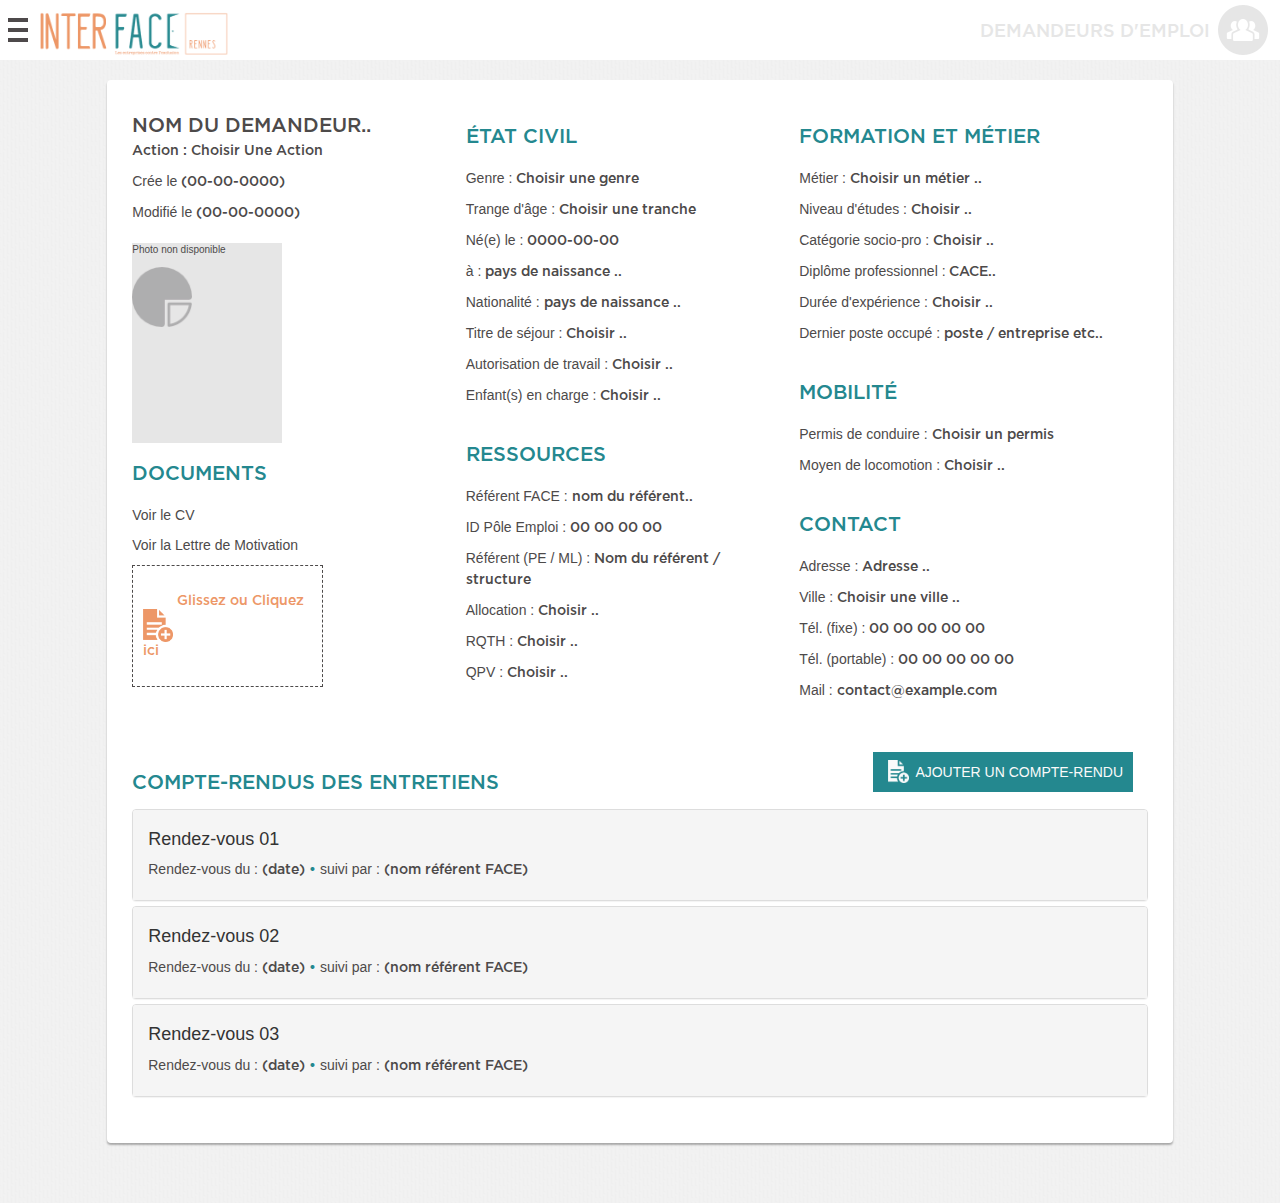
==== commit c17df781: "base page liste + filtres et recherche en cours" ====
--- a/ficheDemploi.html
+++ b/ficheDemploi.html
@@ -65,8 +65,10 @@
     </div>
 
     <main>
+    <div class="container-fluid">
+    <div class="row">
 <!-- zone du demandeur d'emploi -->
-    <div class="ZDE">
+    <div class="ZDE col-lg-offset-1 col-lg-10">
         
 
         <div class="col-lg-12">
@@ -125,7 +127,7 @@
                         <a class="edit" id="tSejour" data-type="select" data-pk="1" data-url="" data-title="" class="selectpicker">Choisir ..</a>
                     </span></p>
                     <p>Autorisation de travail : <span><a class="edit" id="autorTrv" data-type="select" data-pk="1" data-url="" data-title="" class="selectpicker">Choisir ..</a></span></p>
-                    <p>Enfant(s) en charge : <span><a class="edit" id="enfants" data-type="select" data-pk="1" data-url="" data-title="" class="selectpicker">Choisir ..</a></span></p>
+                    <p>Enfant(s) en charge : <span><a class="edit" id="enfants" data-type="number" data-pk="1" data-url="" data-title="" class="selectpicker">Choisir ..</a></span></p>
                 </div>
 
                 <!-- ==== Ressources ==== -->
@@ -209,7 +211,7 @@
 
     <div class="col-lg-12 CR">
         <h3 class="titlefile CRE">compte-rendus des entretiens</h3>
-        <button type="text" id="adRdv" class="btnAddmemo">Ajouter un compte-rendu</button> 
+        <button type="text" id="addMemo" class="btnAddmemo">Ajouter un compte-rendu</button> 
     </div>
 
     <div class="clear"></div>
@@ -219,11 +221,11 @@
         <div class="panel panel-default" id="lastRdv">
             <div class="panel-heading">
                 <h4 class="panel-title">
-                    <a data-toggle="collapse" data-parent="#accordion" href="#collapse1">Rendez-vous 01</a>
+                    <a data-toggle="collapse" data-parent="#accordion" href="#collapse01">Rendez-vous 01</a>
                 </h4>
                 <p>Rendez-vous du : <span class="datememo">(date)</span>suivi par : <span>(nom référent FACE)</span></p>
             </div>
-            <div id="collapse1" class="panel-collapse collapse in col-lg-12 blockresum">
+            <div id="collapse01" class="panel-collapse collapse in col-lg-12 blockresum">
                 <div class="panel-body col-lg-8 resum">
                     <h3 class="titleresum">Résumé</h3>
                     <p class="textresum"><a class="resume" data-type="textarea" data-pk="1">
@@ -286,6 +288,8 @@
     </div> 
 
 </div>
+</div>
+</div>
 </main>
 
 
--- a/css/styles.css
+++ b/css/styles.css
@@ -4,6 +4,11 @@
   src: url('../fonts/GOTHAM-MEDIUM.OTF');
 }
 
+/*width table mozilla*/
+@-moz-document url-prefix() {
+  fieldset { display: table-cell; }
+}
+
 /* ========= Colors ========== */
 /*
 
@@ -30,6 +35,20 @@
 
 */
 
+/*.dz-error-mark svg g g {
+	fill: #2E3942;
+}*/
+
+/*.dz-image img:hover {
+	height: 100px;
+}*/
+
+/*
+-moz-box-shadow: 0px 2px 2px rgba(0, 0, 0, 0.3);
+-webkit-box-shadow: 0px 2px 2px rgba(0, 0, 0, 0.3);
+box-shadow: 0px 2px 2px rgba(0, 0, 0, 0.3);
+
+*/
 
 body{
 	background-image: url(../img/bgBody.png);
@@ -56,13 +75,16 @@
 
 
 .loginBox, .btn-menuPrincipal, .btnPhoto, .btn-valider, 
-.btn-annuler, select, input {
-	-webkit-box-shadow: 0px 2px 2px 0px rgba(0,0,0,0.59);
-	-moz-box-shadow: 0px 2px 2px 0px rgba(0,0,0,0.59);
-	box-shadow: 0px 2px 2px 0px rgba(0,0,0,0.59);
-}
-
-
+.btn-annuler, select, input, .ZDE, .screen {
+	-moz-box-shadow: 0px 2px 2px rgba(0, 0, 0, 0.3);
+	-webkit-box-shadow: 0px 2px 2px rgba(0, 0, 0, 0.3);
+	box-shadow: 0px 2px 2px rgba(0, 0, 0, 0.3);
+	border-radius: 4px;
+}
+
+textarea{
+	width: 90%;
+}
 /* ===== la class edit =====*/
 
 
@@ -488,12 +510,14 @@
 	font-style: none;
 	color: white;
 }
-.ZDE {
+.ZDE, .screen{
 	height: auto;
-	margin: 2% 5% 2%;
+	margin-top: 20px;
+	margin-bottom: 60px;
 	padding: 2%;
 	background-color: white;
 	overflow: hidden;
+	
 }
 .ZDE p {
 	color: #4d4a4a;
@@ -552,8 +576,8 @@
 }
 
 .CR {
-	margin-top: 3%;
-	border-bottom: 2px solid #e6e6e6;
+	margin-top: 4%;
+	margin-bottom: 10px;
 }
 .btnAddmemo {
 	float: right;
@@ -692,14 +716,93 @@
 	width: 30px;
 }
 .dz-message span{
-	margin-left: 30px;
+	margin-left: 34px;
+	line-height: 50px;
+}
+.dz-message{
 }
 .dz-message{
 	background-image: url(../img/icons/addDocOrange.png);
-	background-repeat: no-repeat;
-	background-size:20px;
-}
-
+	background-position: left center;
+	background-repeat: no-repeat;
+	background-size:30px;
+}
+
+
+/* //////// ===== LISTE DEMANDEURS D'EMPLOI ===== //////// */
+
+/* ======== table  ============*/
+.screen{
+	overflow: hidden;
+	padding: 20px 40px 60px 40px;
+}
+#listDE{
+	margin: 40px auto;
+	background-color: white;
+}
+tr {
+	height: 60px;
+}
+tr:nth-child(2n+1){
+	background-color: #fafafa;
+}
+
+tr:last-of-type{
+	border-bottom: 6px solid rgba(230,230,230,0.6);
+}
+
+td, th{
+	padding: 6px 16px;
+	vertical-align: center;
+}
+tr:first-of-type{
+	background-color: #24888f;
+	color: white;
+
+}
+th{
+	border-right: 1px solid rgba(255,255,255,.6);
+	
+}
+
+th:last-of-type{
+	border-right: 0;
+}
+td{
+	border-right: 1px solid rgba(230,230,230,0.6);
+	border-top: 6px solid white;
+}
+
+td:last-of-type{
+	border-right: 0;
+}
+td a{
+	font-family: 'GOTHAM';
+}
+td a:hover{
+	color: #ed9767;
+}
+
+/* pagination */
+
+.pagin{
+	margin: 20px auto;
+}
+.pagination > li > a, .pagination > li > span {
+    padding: 6px 12px;
+    color: #ed9767;
+    height: 60px;
+    width: 60px;
+    line-height: 50px;
+    text-align: center;
+}
+.prevNext span{
+	border: 0;
+	font-size: 40px;
+}
+.prevNext li{
+	border: 0;
+}
 /* ========= Colors ========== */
 /*
 
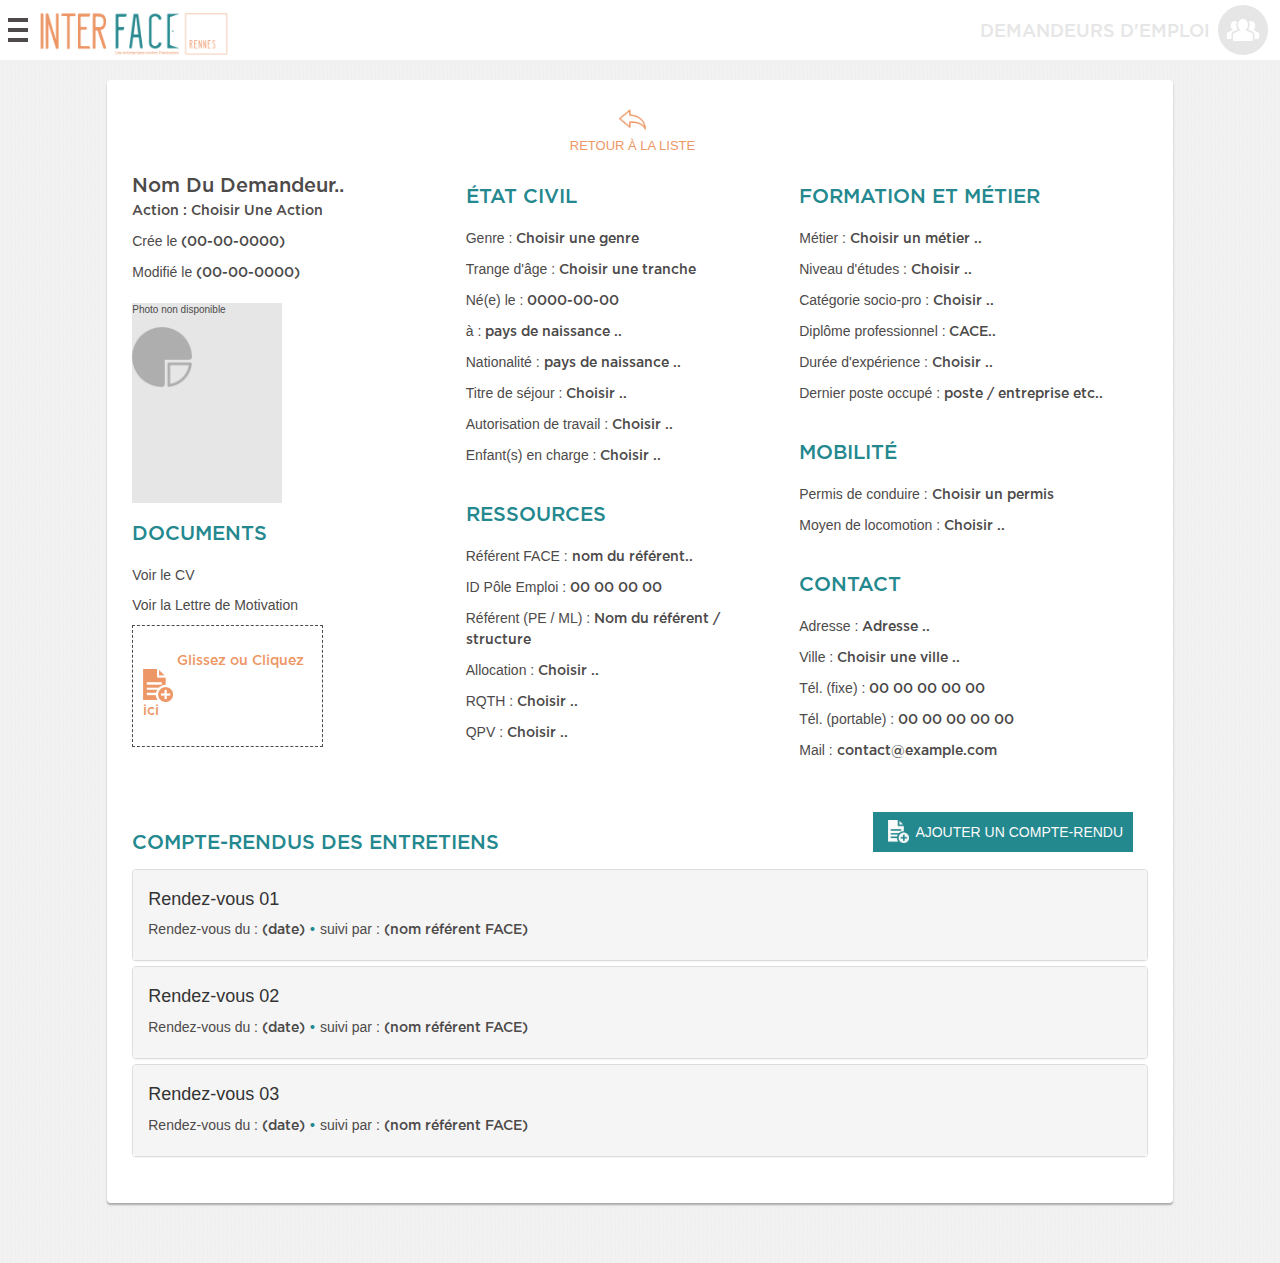
==== commit 3fdf3f3e: "push final html avant merge" ====
--- a/ficheDemploi.html
+++ b/ficheDemploi.html
@@ -72,6 +72,9 @@
         
 
         <div class="col-lg-12">
+            <a href="listeDE.html">
+                <h3 class="retourList">Retour à la liste</h3>
+            </a>
 
             <div class="col-lg-4">
 
--- a/css/styles.css
+++ b/css/styles.css
@@ -461,6 +461,24 @@
 span {
 	font-family: 'GOTHAM';
 }
+.retourList{
+	width: 20%;
+	color: #ed9767;
+	margin: auto;
+	height: 60px;
+	text-align: center;
+	text-transform: uppercase;
+	font-size: 13px;
+	line-height: 80px;
+	background-image: url(../img/icons/previous.png);
+	background-repeat: no-repeat;
+	background-size: 27px;
+	background-position: top center;
+}
+.retourList:hover{
+	color: #4d4a4a;
+	border: 1px dashed rgb(77,74,74);
+}
 .btnleftimg {
 	background-image: url(../img/icons/file.png);
 	background-repeat: no-repeat;
@@ -488,15 +506,7 @@
 	margin-left: 5%;
 	vertical-align: -6px;
 }
-.btnrightimg {
-	background-image: url(../img/icons/back-arrow.png);
-	background-repeat: no-repeat;
-	background-position: center;
-	background-size: 50%;
-	margin-left: -10%;
-	height: 30px;
-	width: 30px;
-}
+
 button {
 	border: none;
 	color: #fafafa;
@@ -526,7 +536,7 @@
 	margin: 2% auto;
 }
 .name_DE {
-	text-transform: uppercase;
+	text-transform: capitalize;
 	font-family: 'GOTHAM';
 	font-size: 20px;
 }
@@ -731,6 +741,30 @@
 
 /* //////// ===== LISTE DEMANDEURS D'EMPLOI ===== //////// */
 
+/* === recherche === */
+ .rech > .input[type=text] {
+    width: 130px;
+    -webkit-transition: width 0.4s ease-in-out;
+    transition: width 0.4s ease-in-out;
+}
+.rech > input[type=text]:focus {
+    width: 100%;
+}
+.rech > .input {
+	height: 50px!important;
+    box-sizing: border-box;
+    border: 2px solid #ccc;
+    border-radius: 4px;
+    font-size: 16px;
+    background-color: white;
+    background-image: url(../img/icons/magnifier.png);
+    background-position: left center;
+    background-repeat: no-repeat;
+    padding: 12px 20px 12px 40px;
+    -webkit-transition: width .4s ease-in-out;
+    transition: width .4s ease-in-out;
+}
+
 /* ======== table  ============*/
 .screen{
 	overflow: hidden;
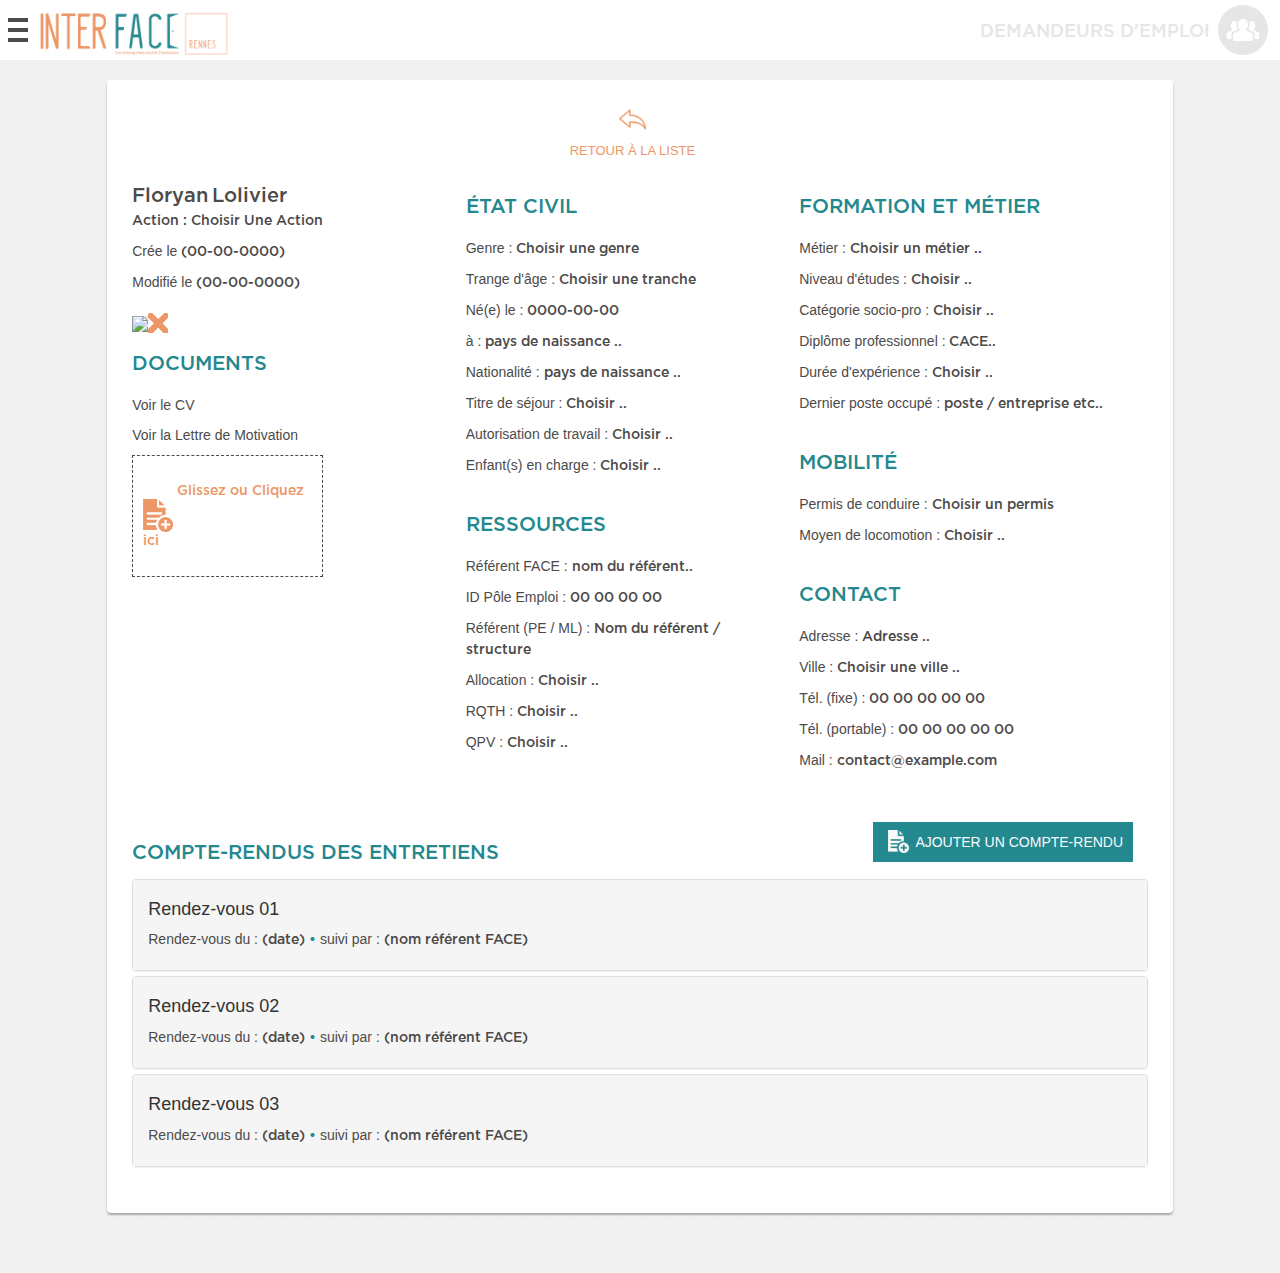
==== commit 8fbe740c: "debug en cours" ====
--- a/ficheDemploi.html
+++ b/ficheDemploi.html
@@ -70,24 +70,31 @@
 <!-- zone du demandeur d'emploi -->
     <div class="ZDE col-lg-offset-1 col-lg-10">
         
+        <a href="listeDE.html" class="col-lg-offset-4 col-lg-4">
+            <h3 class="retourList">Retour à la liste</h3>
+        </a>
 
         <div class="col-lg-12">
-            <a href="listeDE.html">
-                <h3 class="retourList">Retour à la liste</h3>
-            </a>
+            
 
             <div class="col-lg-4">
 
                 <div class="profil_DE">
-            <a class="edit name_DE" id="username" data-type="text" data-pk="1" data-url="" data-title="Enter username">nom du demandeur..</a>
-            <p class="action_DE">action : <a class="edit" id="action" data-type="select" data-pk="1" data-url="" data-title="action" class="selectpicker">Choisir une action</a></p>
-            <p>Crée le <span>(00-00-0000)</span></p>
-            <p>Modifié le <span>(00-00-0000)</span></p>
-        </div>
+                <div class="nmPrenm">
+                    <a name="nomDe" class="edit name_DE" id="username" data-type="text" data-pk="1" data-url="" data-title="Enter username">Floryan</a>
+
+                    <a name="prenomDe" class=" edit name_DE" id="username" data-type="text" data-pk="1" data-url="" data-title="Enter username">Lolivier</a>
+                </div>
+
+                <p class="action_DE">action : <a class="edit" id="action" data-type="select" data-pk="1" data-url="/POST" data-title="action" class="selectpicker">Choisir une action</a></p>
+                <p>Crée le <span>(00-00-0000)</span></p>
+                <p>Modifié le <span>(00-00-0000)</span></p>
+            </div>
 
                 <div class="photos">
-                    <p>Photo non disponible</p>
-                    <img src="img/icons/business.png">
+                    <img id="photoDE" src="img/pu.jpg">
+                    <a href="" id="imgEdit"></a>
+
                 </div>
 
                 <div class="3">
@@ -95,17 +102,11 @@
                      <p><a href="doc/demandeurs d'emploi.pdf" target="pdf">Voir le CV</a></p>
                      <p><a href="doc/demandeurs d'emploi.pdf" target="pdf">Voir la Lettre de Motivation</a></p>
 
-                     <!-- Telecharger un document 
-                     <div class="form-group">
-                        <label for="fileinput">Télécharger un document</label>
-                        <input class="col-lg-12" type="file" id="fileinput">
-                    </div>-->
 
                     <form class="dropzone" action="/target-url" id="my-dropzone" class="dropzone">
                       <div class="fallback">
                         <input name="file" type="file" multiple />
                       </div>
-
                     </form>
                     
 
--- a/css/styles.css
+++ b/css/styles.css
@@ -462,14 +462,14 @@
 	font-family: 'GOTHAM';
 }
 .retourList{
-	width: 20%;
+	width: 80%;
 	color: #ed9767;
 	margin: auto;
-	height: 60px;
+	height: 70px;
 	text-align: center;
 	text-transform: uppercase;
 	font-size: 13px;
-	line-height: 80px;
+	line-height: 90px;
 	background-image: url(../img/icons/previous.png);
 	background-repeat: no-repeat;
 	background-size: 27px;
@@ -558,15 +558,27 @@
 }
 .photos {
 	width: 150px;
-	height: 200px;
+	height: auto;
 	margin-top: 20px;
+	
+}
+
+.photos img {
+	width: 100%;
 	background-color: #e6e6e6;
-}
-.photos p{
-	font-size: 10px;
-}
-.photos img {
-	width: 60px;
+	position: relative;
+	z-index: 1;
+}
+
+#imgEdit{
+	height: 20px;
+	width: 20px;
+	background-image: url(../img/icons/logOutOrange.png);
+	background-repeat: no-repeat;
+	background-position: center center;
+	position: absolute;
+	z-index: 2;
+
 }
 .btnAddfile {
 	background-image: url(../img/icons/addDocLight.png);
@@ -738,33 +750,28 @@
 	background-size:30px;
 }
 
-
+	.nmPrenm{
+		display: inline;
+	}
 /* //////// ===== LISTE DEMANDEURS D'EMPLOI ===== //////// */
 
 /* === recherche === */
- .rech > .input[type=text] {
-    width: 130px;
-    -webkit-transition: width 0.4s ease-in-out;
-    transition: width 0.4s ease-in-out;
-}
-.rech > input[type=text]:focus {
-    width: 100%;
-}
-.rech > .input {
-	height: 50px!important;
-    box-sizing: border-box;
-    border: 2px solid #ccc;
-    border-radius: 4px;
-    font-size: 16px;
-    background-color: white;
-    background-image: url(../img/icons/magnifier.png);
-    background-position: left center;
-    background-repeat: no-repeat;
-    padding: 12px 20px 12px 40px;
-    -webkit-transition: width .4s ease-in-out;
-    transition: width .4s ease-in-out;
-}
-
+
+.rech {
+	margin-bottom: 40px;
+	display: inline-block;
+}
+
+.rech > input {
+    color: #333;
+    background-color: #fff;
+    border-color: #ccc;
+    height: 40px;
+}
+.rech .btn , .rech input{
+    font-size: 12px;
+    height: 40px;
+}
 /* ======== table  ============*/
 .screen{
 	overflow: hidden;
